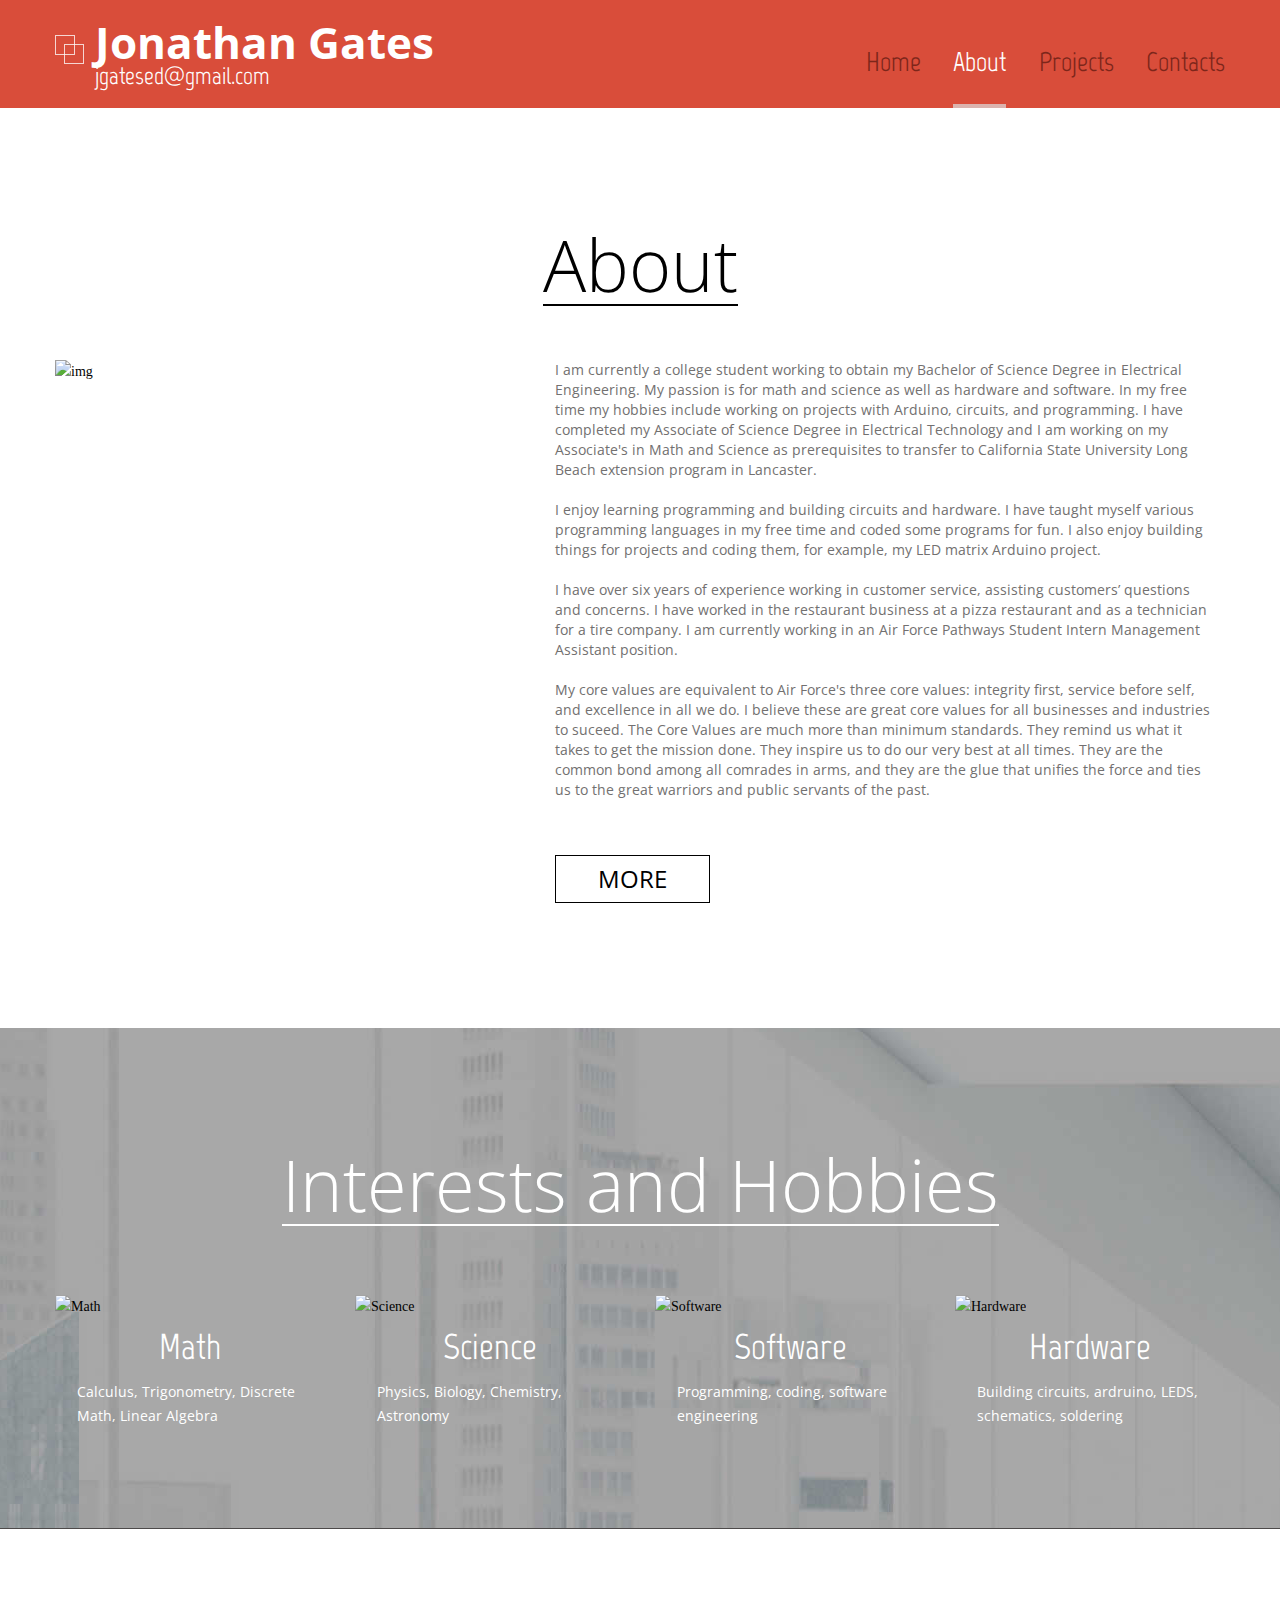
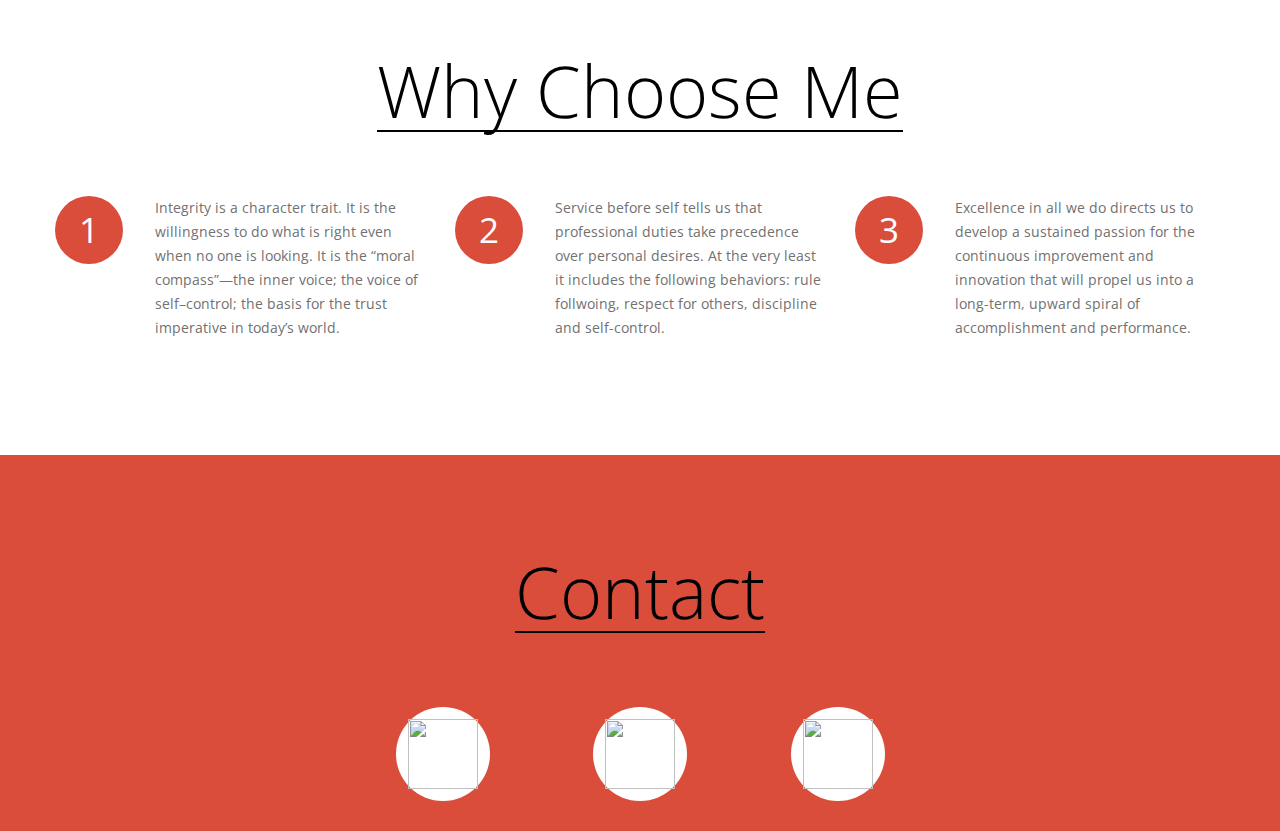
==== public/index-1.html @ 9b2fd26e "Edit Links" ====
<!DOCTYPE html>
<html lang="en">
	<head>
	<title>About</title>
	<meta charset="utf-8">
	<meta name = "format-detection" content = "telephone=no" />
	<link rel="icon" href="images/favicon.ico" type="image/x-icon">
	<link rel="stylesheet" href="css/grid.css">
	<link rel="stylesheet" href="css/style.css">

	<script src="js/jquery.js"></script>
	<script src="js/jquery-migrate-1.2.1.js"></script>
	<script src="js/jquery.stellar.js"></script>
	<script src="js/script.js"></script>
	<!--[if (gt IE 9)|!(IE)]><!-->
	<script src="js/wow.js"></script>
	<script>
		$(document).ready(function () {
			if ($('html').hasClass('desktop')) {
				new WOW().init();
			}
		});
	</script>

	<style>
		.imageIcon {
			position: relative;
			top: 12px;
			height: 70px;
			width: 70px;
		}
	</style>


	<!--<![endif]-->
	<!--[if lt IE 8]>
	<div style=' clear: both; text-align:center; position: relative;'>
	 <a href="http://windows.microsoft.com/en-US/internet-explorer/products/ie/home?ocid=ie6_countdown_bannercode">
		 <img src="images/ie8-panel/warning_bar_0000_us.jpg" border="0" height="42" width="820" alt="You are using an outdated browser. For a faster, safer browsing experience, upgrade for free today." />
	 </a>
	</div>
	<![endif]-->
	<!--[if lt IE 9]>
		<script src="js/html5shiv.js"></script>
		<link rel="stylesheet" type="text/css" media="screen" href="css/ie.css">
	<![endif]-->
	</head>
<body class="index-1">
<!--==============================header=================================-->
<header id="header">
	<div id="stuck_container">
		<div class="container">
			<div class="row">
				<div class="grid_12">
					<h1><a href="jgates.me">Jonathan Gates</a><span>jgatesed@gmail.com</span></h1>
					<nav>
						<ul class="sf-menu">

							<li><a href="jgates.me">Home</a>
								<ul>
									<li><a href="jgates.me/about">About</a></li>
									<li><a href="jgates.me/projects">Projects</a>
											<ul>
												<li><a href="jgates.me/projects">SNES Bluetooth Controller</a></li>
												<li><a href="jgates.me/projects">Ardruino LED Matrix Audio Spectrum Analyzer</a></li>
												<li><a href="jgates.me/projects">3 Watt Laser</a></li>
												<li><a href="jgates.me/projects">Built Website, Server, Domain</a></li>
												<li><a href="jgates.me/projects">C++ Program</a></li>
												<li><a href="jgates.me/projects">Arduino Project</a></li>
											</ul>
									</li>
									<!-- <li><a href="index-3.html">Services</a></li> -->
									<li><a href="jgates.me/contact">Contact</a></li>
								</ul>
							</li>

							<li class="current"><a href="jgates.me/about">About</a></li>

							<li><a href="jgates.me/projects">Projects</a>
								<ul>
									<li><a href="jgates.me/projects">SNES Bluetooth Controller</a></li>
									<li><a href="jgates.me/projects">Ardruino LED Matrix Audio Spectrum Analyzer</a></li>
									<li><a href="jgates.me/projects">3 Watt Laser</a></li>
									<li><a href="jgates.me/projects">Built Website, Server, Domain</a></li>
									<li><a href="jgates.me/projects">C++ Program</a></li>
									<li><a href="jgates.me/projects">Arduino Project</a></li>
								</ul>
							</li>

							<!-- <li><a href="index-3.html">Services</a></li> -->

							<li><a href="jgates.me/contact">Contacts</a></li>

						</ul>
					</nav>
				</div>
			</div>
		</div>
	</div>
</header>

<!--=======content================================-->

<section id="content">
	<div class="full-width-container block-1">
		<div class="container">
			<div class="row">
				<div class="grid_12">
					<header>
						<h2><span>About</span></h2>
					</header>
				</div>
				<div class="grid_4">
					<div class="img_container"><img src="https://media.licdn.com/mpr/mpr/p/3/005/08c/1cc/0f286f6.jpg" alt="img"></div>
				</div>
				<div class="grid_7 preffix_1">
					<p>I am currently a college student working to obtain my Bachelor of Science Degree in Electrical Engineering. My passion is for math and science as well as hardware and software. In my free time my hobbies include working on projects with Arduino, circuits, and programming. I have completed my Associate of Science Degree in Electrical Technology and I am working on my Associate's in Math and Science as prerequisites to transfer to California State University Long Beach extension program in Lancaster.
					</br></br>
					I enjoy learning programming and building circuits and hardware. I have taught myself various programming languages in my free time and coded some programs for fun. I also enjoy building things for projects and coding them, for example, my LED matrix Arduino project.
					</br></br>
					I have over six years of experience working in customer service, assisting customers’ questions and concerns. I have worked in the restaurant business at a pizza restaurant and as a technician for a tire company. I am currently working in an Air Force Pathways Student Intern Management Assistant position.
					</br></br>
					My core values are equivalent to Air Force's three core values: integrity first, service before self, and excellence in all we do. I believe these are great core values for all businesses and industries to suceed. The Core Values are much more than minimum standards. They remind us what it takes to get the mission done. They inspire us to do our very best at all times. They are the common bond among all comrades in arms, and they are the glue that unifies the force and ties us to the great warriors and public servants of the past.
					</p>
					<a href="jgates.me/projects" class="btn">More</a>
				</div>
			</div>
		</div>
	</div>
	<div class="full-width-container block-2 parallax-block" data-stellar-background-ratio="0.5">
		<div class="container">
			<div class="row">
				<div class="grid_12">
					<header>
						<h2><span>Interests and Hobbies</span></h2>
					</header>
				</div>

				<div class="grid_3">
					<article>
						<div class="img_container"><img src="https://encrypted-tbn1.gstatic.com/images?q=tbn:ANd9GcRGD6PljZv_es7kw5ol5vF3rCpBZctg5aGYUJTtlQoxwd5oAWgqjA" alt="Math"></div>
						<h4>Math</h4>
						<p>Calculus, Trigonometry, Discrete Math, Linear Algebra</p>
					</article>
				</div>

				<div class="grid_3">
					<article>
						<div class="img_container"><img src="https://encrypted-tbn3.gstatic.com/images?q=tbn:ANd9GcSPpHrGq_IhwvBoD0IRjdBQSI3xEO4Vcnty-311tK92mJIV-mmafQ" alt="Science"></div>
						<h4>Science</h4>
						<p>Physics, Biology, Chemistry, Astronomy</p>
					</article>
				</div>

				<div class="grid_3">
					<article>
						<div class="img_container"><img src="https://i.ytimg.com/vi/xABtVjTyN5Q/maxresdefault.jpg" alt="Software"></div>
						<h4>Software</h4>
						<p>Programming, coding, software engineering</p>
					</article>
				</div>

				<div class="grid_3">
					<article>
						<div class="img_container"><img src="https://www.cs.washington.edu/public_files/hwswinterface.png" alt="Hardware"></div>
						<h4>Hardware</h4>
						<p>Building circuits, ardruino, LEDS, schematics, soldering</p>
					</article>
				</div>

			</div>
		</div>
	</div>
	<div class="full-width-container block-3">
		<div class="container">
			<div class="row">
				<div class="grid_12">
					<header>
						<h2><span>Why Choose Me</span></h2>
					</header>
				</div>
				<div class="grid_4">
					<div class="grid_1 alpha"><span class="element bd-ra">1</span></div>
					<div class="grid_3">
						<p>Integrity is a character trait. It is the willingness to do what is right even when no one is looking. It is the “moral compass”—the inner voice; the voice of self–control; the basis for the trust imperative in today’s world.</p>
					</div>
				</div>
				<div class="grid_4">
					<div class="grid_1 alpha"><span class="element bd-ra">2</span></div>
					<div class="grid_3">
						<p>Service before self tells us that professional duties take precedence over personal desires. At the very least it includes the following behaviors: rule follwoing, respect for others, discipline and self-control.</p>
					</div>
				</div>
				<div class="grid_4">
					<div class="grid_1 alpha"><span class="element bd-ra">3</span></div>
					<div class="grid_3">
						<p>Excellence in all we do directs us to develop a sustained passion for the continuous improvement and innovation that will propel us into a long-term, upward spiral of accomplishment and performance.</p>
					</div>
				</div>
			</div>
		</div>
	</div>
</section>

<!--=======footer=================================-->
<footer id="footer">
	<div class="container">
		<div class="row">
			<div class="grid_12 copyright">
				<h2><span>Contact</span></h2>
				<a href="jgates.me/contact" class="btn bd-ra"><img class="imageIcon" src="http://icons.iconarchive.com/icons/uiconstock/socialmedia/256/Email-icon.png" /img></a>
				<a href="jgates.me/contact" class="btn bd-ra"><img class="imageIcon" src="https://cdn0.iconfinder.com/data/icons/thin-hardware/57/thin-312_iphone_smart_phone_mobile-512.png" /img></a>
				<a href="jgates.me/contact" class="btn bd-ra"><img class="imageIcon" src="http://forums.crackberry.com/attachments/blackberry-z10-f254/143558d1364150890t-icon-105__300x400_location-icon.png" /img></a>
			</div>
		</div>
	</div>
</footer>
<script>
	$(document).ready(function() {
			if ($('html').hasClass('desktop')) {
				$.stellar({
					horizontalScrolling: false,
					verticalOffset: 20,
					resposive: true,
					hideDistantElements: true,
				});
			}
		});
</script>
</body>
</html>
---- public/css/grid.css ----
/* http://meyerweb.com/eric/tools/css/reset/
   v2.0 | 20110126
   License: none (public domain)
*/
html,
body,
div,
span,
applet,
object,
iframe,
h1,
h2,
h3,
h4,
h5,
h6,
p,
blockquote,
pre,
a,
abbr,
acronym,
address,
big,
cite,
code,
del,
dfn,
em,
img,
ins,
kbd,
q,
s,
samp,
small,
strike,
strong,
sub,
sup,
tt,
var,
b,
u,
i,
center,
dl,
dt,
dd,
ol,
ul,
li,
fieldset,
form,
label,
legend,
table,
caption,
tbody,
tfoot,
thead,
tr,
th,
td,
article,
aside,
canvas,
details,
embed,
figure,
figcaption,
footer,
header,
hgroup,
menu,
nav,
output,
ruby,
section,
summary,
time,
mark,
audio,
video {
  margin: 0;
  padding: 0;
  border: 0;
  font-size: 100%;
  font: inherit;
  vertical-align: top;
}
/* HTML5 display-role reset for older browsers */
article,
aside,
details,
figcaption,
figure,
footer,
header,
hgroup,
menu,
nav,
section {
  display: block;
}
body {
  line-height: 1;
}
ol,
ul {
  list-style: none;
}
blockquote,
q {
  quotes: none;
}
blockquote:before,
blockquote:after,
q:before,
q:after {
  content: '';
  content: none;
}
table {
  border-collapse: collapse;
  border-spacing: 0;
}
.clearfix {
  *zoom: 1;
}
.clearfix:before,
.clearfix:after {
  display: table;
  content: "";
  line-height: 0;
}
.clearfix:after {
  clear: both;
}
.container .alpha {
  margin-left: 0px;
}
.container .omega {
  margin-right: 0px;
}
.row {
  margin-left: -30px;
  *zoom: 1;
}
.row:before,
.row:after {
  display: table;
  content: "";
  line-height: 0;
}
.row:after {
  clear: both;
}
[class*="grid_"] {
  float: left;
  min-height: 1px;
  margin-left: 30px;
}
.container {
  width: 1170px;
}
.grid_13 {
  width: 560px;
  height: 450px;
}
.grid_12 {
  width: 1170px;
}
.grid_11 {
  width: 1070px;
}
.grid_10 {
  width: 970px;
}
.grid_9 {
  width: 870px;
}
.grid_8 {
  width: 770px;
}
.grid_7 {
  width: 670px;
}
.grid_6 {
  width: 570px;
}
.grid_5 {
  width: 470px;
}
.grid_4 {
  width: 370px;
}
.grid_3 {
  width: 270px;
}
.grid_2 {
  width: 170px;
}
.grid_1 {
  width: 70px;
}
.preffix_12 {
  margin-left: 1230px;
}
.preffix_11 {
  margin-left: 1130px;
}
.preffix_10 {
  margin-left: 1030px;
}
.preffix_9 {
  margin-left: 930px;
}
.preffix_8 {
  margin-left: 830px;
}
.preffix_7 {
  margin-left: 730px;
}
.preffix_6 {
  margin-left: 630px;
}
.preffix_5 {
  margin-left: 530px;
}
.preffix_4 {
  margin-left: 430px;
}
.preffix_3 {
  margin-left: 330px;
}
.preffix_2 {
  margin-left: 230px;
}
.preffix_1 {
  margin-left: 130px;
}
.container {
  margin-right: auto;
  margin-left: auto;
  *zoom: 1;
  -webkit-box-sizing: border-box;
  -moz-box-sizing: border-box;
  box-sizing: border-box;
}
.container:before,
.container:after {
  display: table;
  content: "";
  line-height: 0;
}
.container:after {
  clear: both;
}
@media (min-width: 980px) and (max-width: 1199px) {
  .row {
    margin-left: -20px;
    *zoom: 1;
  }
  .row:before,
  .row:after {
    display: table;
    content: "";
    line-height: 0;
  }
  .row:after {
    clear: both;
  }
  [class*="grid_"] {
    float: left;
    min-height: 1px;
    margin-left: 20px;
  }
  .container {
    width: 940px;
  }
  .grid_12 {
    width: 940px;
  }
  .grid_11 {
    width: 860px;
  }
  .grid_10 {
    width: 780px;
  }
  .grid_9 {
    width: 700px;
  }
  .grid_8 {
    width: 620px;
  }
  .grid_7 {
    width: 540px;
  }
  .grid_6 {
    width: 460px;
  }
  .grid_5 {
    width: 380px;
  }
  .grid_4 {
    width: 300px;
  }
  .grid_3 {
    width: 220px;
  }
  .grid_2 {
    width: 140px;
  }
  .grid_1 {
    width: 60px;
  }
  .preffix_12 {
    margin-left: 980px;
  }
  .preffix_11 {
    margin-left: 900px;
  }
  .preffix_10 {
    margin-left: 820px;
  }
  .preffix_9 {
    margin-left: 740px;
  }
  .preffix_8 {
    margin-left: 660px;
  }
  .preffix_7 {
    margin-left: 580px;
  }
  .preffix_6 {
    margin-left: 500px;
  }
  .preffix_5 {
    margin-left: 420px;
  }
  .preffix_4 {
    margin-left: 340px;
  }
  .preffix_3 {
    margin-left: 260px;
  }
  .preffix_2 {
    margin-left: 180px;
  }
  .preffix_1 {
    margin-left: 100px;
  }
}
@media (min-width: 768px) and (max-width: 979px) {
  .row {
    margin-left: -20px;
    *zoom: 1;
  }
  .row:before,
  .row:after {
    display: table;
    content: "";
    line-height: 0;
  }
  .row:after {
    clear: both;
  }
  [class*="grid_"] {
    float: left;
    min-height: 1px;
    margin-left: 20px;
  }
  .container {
    width: 748px;
  }
  .grid_12 {
    width: 748px;
  }
  .grid_11 {
    width: 684px;
  }
  .grid_10 {
    width: 620px;
  }
  .grid_9 {
    width: 556px;
  }
  .grid_8 {
    width: 492px;
  }
  .grid_7 {
    width: 428px;
  }
  .grid_6 {
    width: 364px;
  }
  .grid_5 {
    width: 300px;
  }
  .grid_4 {
    width: 236px;
  }
  .grid_3 {
    width: 172px;
  }
  .grid_2 {
    width: 108px;
  }
  .grid_1 {
    width: 44px;
  }
  .preffix_12 {
    margin-left: 788px;
  }
  .preffix_11 {
    margin-left: 724px;
  }
  .preffix_10 {
    margin-left: 660px;
  }
  .preffix_9 {
    margin-left: 596px;
  }
  .preffix_8 {
    margin-left: 532px;
  }
  .preffix_7 {
    margin-left: 468px;
  }
  .preffix_6 {
    margin-left: 404px;
  }
  .preffix_5 {
    margin-left: 340px;
  }
  .preffix_4 {
    margin-left: 276px;
  }
  .preffix_3 {
    margin-left: 212px;
  }
  .preffix_2 {
    margin-left: 148px;
  }
  .preffix_1 {
    margin-left: 84px;
  }
}
.select-menu {
  display: none !important;
}
@media (max-width: 767px) {
  .container {
    width: 420px;
    padding: 0 0px;
  }
  .row {
    margin-left: 0;
  }
  [class*="grid_"] {
    float: none;
    display: block;
    width: 100%;
    margin-left: 0;
    -webkit-box-sizing: border-box;
    -moz-box-sizing: border-box;
    box-sizing: border-box;
  }
  .select-menu {
    display: block !important;
  }
}
@media (max-width: 479px) {
  body {
    padding: 0;
  }
  .container {
    width: 300px;
    padding: 0 15px;
  }
  .row {
    margin-left: 0;
  }
}
---- public/css/style.css ----
@import url(//maxcdn.bootstrapcdn.com/font-awesome/4.2.0/css/font-awesome.min.css);
@import url(//fonts.googleapis.com/css?family=Open+Sans:700,400,300);
@import url(//fonts.googleapis.com/css?family=Marvel:400,700);
/* =======================================================
					variables
======================================================== */
/*========================================================
										Main layout styles
=========================================================*/
body {
  background: #fff;
  font: 14px/24px Georgia, 'Times New Roman', Times, serif;
}
a {
  text-decoration: none;
  cursor: pointer;
  -webkit-transition: 0.3s all ease;
  transition: 0.3s all ease;
}
a:hover {
  -webkit-transition: 0.3s all ease;
  transition: 0.3s all ease;
}
a[href^="tel:"] {
  color: inherit;
  text-decoration: none;
}
h2 a,
h3 a,
h4 a,
h5 a {
  color: inherit;
  font: inherit;
}
h2 a:hover,
h3 a:hover,
h4 a:hover,
h5 a:hover {
  color: #d94d3a;
}
* {
  -webkit-text-size-adjust: none;
}
::-moz-selection {
  /* Code for Firefox */
  color: #ffffff;
  background: #666666;
}
::selection {
  color: #ffffff;
  background: #666666;
}
/*========================================================
										HEADER styles
=========================================================*/
#header {
  padding: 20px 0;
  background: #d94d3a;
}
#header h1 {
  float: left;
  padding-left: 40px;
  background: url(../images/logo.png) 0 15px no-repeat;
  color: #ffffff;
}
#header h1 a {
  font: 700 44px/44px 'Open Sans', sans-serif;
  color: #ffffff;
}
#header h1 span {
  display: block;
  font: 24px/24px 'Marvel', sans-serif;
}
#header nav {
  float: right;
}
@media only screen and (max-width: 767px) {
  #header {
    text-align: center;
  }
  #header h1,
  #header nav {
    float: none;
    display: inline-block;
  }
  #header nav {
    display: block;
  }
}
/* Main menu styles
========================================================*/
.sf-menu {
  width: 100%;
  text-align: center;
  line-height: 20px;
  margin-top: auto;
  margin-top: 32px;
}
.sf-menu > li {
  display: inline-block;
  position: relative;
  padding: 0;
  margin: 0;
}
.sf-menu > li > a {
  color: #7d261a;
  font-size: 27px;
  margin-left: 29px;
  font-family: 'Marvel', sans-serif;
  margin-bottom: 30px;
  position: relative;
}
.sf-menu > li > a:hover {
  color: #ffffff;
}
.sf-menu > li > a:hover:after {
  content: "";
  height: 4px;
  width: 100%;
  background: #dbb3ae;
  position: absolute;
  bottom: -30px;
  left: 0;
}
.sf-menu > li:first-child {
  padding-right: 0;
}
.sf-menu > li.current > a {
  color: #ffffff;
}
.sf-menu > li.current > a:after {
  content: "";
  height: 4px;
  width: 100%;
  background: #dbb3ae;
  position: absolute;
  bottom: -30px;
  left: 0;
}
@media only screen and (max-width: 979px) {
  .sf-menu li {
    padding-right: 0;
  }
}
/* First level sub-menu styles
========================================================*/
.sf-menu ul {
  position: absolute;
  top: 66px;
  left: -30px;
  background: #d94d3a;
  color: #ffffff;
  min-width: 157px;
  z-index: 999;
  display: none;
  text-align: left;
  padding-left: 33px;
  padding-top: 10px;
  -webkit-box-sizing: border-box;
  -moz-box-sizing: border-box;
  box-sizing: border-box;
}
.sf-menu ul:before {
  content: "";
  position: absolute;
  top: -10px;
  left: calc(50% - 3px);
  width: 0;
  height: 0;
  border-left: 7px solid transparent;
  border-right: 7px solid transparent;
  border-bottom: 10px solid #d94d3a;
}
.sf-menu ul li {
  position: relative;
  height: 48px;
  line-height: 48px;
  -webkit-transition: 0.3s;
  transition: 0.3s;
}
.sf-menu ul li a {
  line-height: 12px;
  padding: 10px 0;
  color: #ffffff;
  font-family: 'Open Sans', sans-serif;
  font-size: 14px;
  display: block;
}
.sf-menu ul li:hover > a {
  color: #7d261a;
}
/* Second level sub-menu styles
========================================================*/
.sf-menu ul ul {
  position: absolute;
  top: 0;
  left: 126px;
  z-index: 4;
  min-width: 157px;
  border: none;
  background: #dbb3ae;
}
.sf-menu ul ul:before {
  display: none;
}
.sf-menu ul ul a:hover {
  color: #d94d3a;
}
@media only screen and (max-width: 767px) {
  .sf-menu {
    display: none;
  }
  .select-menu {
    display: block;
    width: 100%;
    border-color: #d94d3a;
    color: #666;
    font-size: 16px;
    padding: 5px;
  }
}
/* Stuck menu styles
========================================================*/
.isStuck {
  background: #d94d3a;
  z-index: 9;
  padding: 0;
  border-bottom: 1px solid #d94d3a;
}
.isStuck nav {
  margin-top: 17px !important;
}
.isStuck .sf-menu {
  margin-top: 3px;
}
.isStuck .sf-menu > li > a:hover:after {
  bottom: -23px;
}
.isStuck .sf-menu > li.current > a:after {
  bottom: -23px;
}
@media only screen and (max-width: 979px) {
  .isStuck {
    display: none !important;
  }
}
/*========================================================
										CONTENT styles
=========================================================*/
h2,
h3,
h4 {
  font-family: 'Marvel', sans-serif;
  color: #000000;
}
h2 {
  font: 300 72px/72px 'Open Sans', sans-serif;
  text-align: center;
  margin-bottom: 50px;
}
h2 span {
  position: relative;
}
h2 span:before {
  height: 2px;
  position: absolute;
  bottom: 7px;
  background: #000;
  width: 100%;
  content: "";
  display: block;
  left: 0;
}
h3 {
  font-size: 50px;
  font-family: 'Marvel', sans-serif;
  text-align: center;
  line-height: 50px;
}
h4 {
  font-size: 36px;
  line-height: 36px;
  font-family: 'Marvel', sans-serif;
  text-align: center;
  margin-top: 30px;
  margin-bottom: 30px;
}
h5 {
  font-size: 27px;
  line-height: 27px;
  font-family: 'Marvel', sans-serif;
  text-align: center;
  margin-bottom: 20px;
  color: #000000;
}
.h5__mod {
  color: #d94d3a;
}
p {
  font: 14px/24px 'Open Sans', sans-serif;
  color: #727070;
}
.full-width-container {
  width: 100%;
}
.img_container {
  overflow: hidden;
}
.img_container img {
  width: 100%;
}
.btn {
  width: 153px;
  border: 1px solid #000000;
  background: #ffffff;
  display: inline-block;
  font: 24px/46px 'Open Sans', sans-serif;
  text-align: center;
  text-transform: uppercase;
  color: #000000;
  margin-top: 20px;
}
.btn:hover {
  background: #000000;
  color: #ffffff;
}
.bd-ra {
  border-radius: 50%;
}
.sub_head {
  font-size: 24px;
  font-style: italic;
  line-height: 36px;
  text-align: center;
  margin: 0 auto;
}
@media only screen and (max-width: 979px) {
  h2 {
    font: 300 62px/62px 'Open Sans', sans-serif;
    text-align: center;
    margin-bottom: 40px;
  }
  h2 span:before {
    display: none;
  }
  h3 {
    font: 45px/45px 'Marvel', sans-serif;
    text-align: center;
  }
  h4 {
    font: 30px/30px 'Marvel', sans-serif;
    text-align: center;
    margin-top: 20px;
    margin-bottom: 20px;
  }
  h5 {
    font: 20px/20px 'Marvel', sans-serif;
    text-align: center;
    margin-bottom: 20px;
    color: #000000;
  }
}
@media only screen and (max-width: 767px) {
  h2 {
    font: 300 52px/52px 'Open Sans', sans-serif;
    text-align: center;
    margin-bottom: 40px;
  }
  h2 span:before {
    display: none;
  }
  h3 {
    font: 45px/45px 'Marvel', sans-serif;
    text-align: center;
  }
  h4 {
    font: 25px/25px 'Marvel', sans-serif;
    text-align: center;
    margin-top: 20px;
    margin-bottom: 20px;
  }
  h5 {
    font: 20px/20px 'Marvel', sans-serif;
    text-align: center;
    margin-bottom: 20px;
    color: #000000;
  }
  .img_container {
    margin-bottom: 20px;
  }
}
@media only screen and (max-width: 479px) {
  h2 {
    font: 300 42px/42px 'Open Sans', sans-serif;
    text-align: center;
    margin-bottom: 40px;
  }
  h2 span:before {
    display: none;
  }
  h3 {
    font: 35px/35px 'Marvel', sans-serif;
    text-align: center;
  }
  h4 {
    font: 20px/20px 'Marvel', sans-serif;
    text-align: center;
    margin-top: 20px;
    margin-bottom: 20px;
  }
  h5 {
    font: 16px/16px 'Marvel', sans-serif;
    text-align: center;
    margin-bottom: 20px;
    color: #000000;
  }
  .img_container {
    margin-bottom: 20px;
  }
}
.index .block-2 {
  padding: 105px 0 130px;
  text-align: center;
}
.index .block-2 h2 {
  margin-bottom: 60px;
}
.index .block-2 h4 {
  margin-bottom: 25px;
}
.index .block-2 p {
  width: 66%;
  margin: 0 auto;
}
.index .block-2 .btn {
  margin-top: 33px;
  width: 278px;
}
.index .block-3 {
  padding: 123px 0 50px;
  background: url(../images/index_img_par.jpg);
  background-attachment: fixed;
  background-position: center 0%;
  position: relative;
  background-repeat: no-repeat;
  padding-bottom: 100px;
  z-index: 8;
  text-align: center;
}
.index .block-3 h2 {
  color: #ffffff;
  margin-bottom: 70px;
}
.index .block-3 h2 span:before {
  background: #ffffff;
}
.index .block-3 h3 {
  color: #ffffff;
}
.index .block-3 .element {
  padding: 50px 0;
}
.index .block-4 {
  padding: 120px 0 130px;
  border-bottom: 1px solid #000;
}
.index .block-4 h2 {
  margin-bottom: 65px;
}
.index .block-4 .owl-text {
  font-size: 36px;
  font-family: 'Marvel', sans-serif;
  color: #312f2f;
  text-align: center;
  margin-top: 40px;
}
.index .block-5 {
  padding: 120px 0 70px;
  text-align: center;
}
.index .block-5 h2 {
  margin-bottom: 60px;
}
.index .block-5 h3 {
  margin-bottom: 22px;
}
.index .block-5 .btn {
  margin-top: 30px;
}
.index .block-5 p {
  text-align: left;
}
@media only screen and (max-width: 979px) {
  .index .block-3 h3 {
    height: 100px;
  }
}
@media only screen and (max-width: 767px) {
  .index .block-3 .element {
    padding: 0;
  }
  .index .block-5 article {
    margin-bottom: 60px;
  }
}
.index-1 .block-1 {
  padding: 120px 0 125px;
}
.index-1 .block-1 h2 {
  margin-bottom: 60px;
}
.index-1 .block-1 p {
  padding-right: 10px;
  line-height: 20px;
}
.index-1 .block-1 .btn {
  margin-top: 55px;
}
.index-1 .block-2 {
  padding: 120px 0 90px;
  background: url(../images/index_img_par.jpg);
  background-attachment: fixed;
  background-position: center 0%;
  position: relative;
  background-repeat: no-repeat;
  padding-bottom: 100px;
  z-index: 8;
}
.index-1 .block-2 h2 {
  color: #ffffff;
  margin-bottom: 75px;
}
.index-1 .block-2 h2 span:before {
  background: #ffffff;
}
.index-1 .block-2 h4 {
  color: #ffffff;
  margin-top: 10px;
  margin-bottom: 15px;
}
.index-1 .block-2 p {
  color: #ffffff;
  padding: 0 22px;
}
.index-1 .block-3 {
  padding: 125px 0 115px;
  border-top: 1px solid #4d4a4a;
}
.index-1 .block-3 h2 {
  margin-bottom: 70px;
}
.index-1 .block-3 .bd-ra {
  width: 68px;
  height: 68px;
  line-height: 68px;
  font-size: 35px;
  text-align: center;
  color: #ffffff;
  background: #d94d3a;
  display: block;
  font-family: 'Open Sans', sans-serif;
}
@media only screen and (max-width: 979px) and (min-width: 768px) {
  .index-1 .block-3 .bd-ra {
    width: 50px;
    height: 50px;
    line-height: 50px;
  }
}
@media only screen and (max-width: 767px) {
  .index-1 .block-3 .bd-ra {
    margin: 10px auto;
  }
  .index-1 .block-3 p {
    margin-bottom: 50px;
  }
}
.index-2 .block-1 {
  padding: 120px 0 70px;
}
.index-2 .block-1 h2 {
  margin-bottom: 64px;
}
.index-2 .block-1 article {
  border: 1px solid #000;
  border-top: none;
  padding-top: 5px;
  margin-bottom: 95px;
}
.index-2 .block-1 h4 {
  background: #474747;
  color: #ffffff;
  line-height: 52px;
  margin-top: 0;
  margin-bottom: 20px;
}
.index-2 .block-1 p {
  padding: 0 32px 25px;
}
.index-2 .block-1 .img_container {
  margin-bottom: 0 !important;
}
.index-3 .block-1 {
  padding: 120px 0 75px;
}
.index-3 .block-1 h2 {
  text-align: left;
  margin-bottom: 63px;
}
.index-3 .block-1 h5 {
  text-align: left;
  margin-bottom: 25px;
}
.index-3 .block-1 .h5__mod {
  margin-bottom: 10px;
}
.index-3 .block-1 li {
  padding: 11px 0;
}
.index-3 .block-1 li a {
  color: #727070;
  font: 14px/14px 'Open Sans', sans-serif;
  text-decoration: underline;
}
.index-3 .block-1 li a:hover {
  text-decoration: none;
  color: #d94d3a;
}
.index-3 .block-1 article {
  margin-bottom: 45px;
}
.index-3 .block-1 p {
  line-height: 20px;
}
.index-3 .block-2 {
  padding: 110px 0 70px;
  border-top: 1px solid #4d4a4a;
}
.index-3 .block-2 h2 {
  margin-bottom: 74px;
}
.index-3 .block-2 h5 {
  text-align: right;
}
.index-3 .block-2 .text_content {
  border: 1px solid #8c8c8c;
  position: relative;
  background: #fff;
  margin-bottom: 75px;
}
.index-3 .block-2 .text_content p {
  padding: 20px 20px 15px;
}
.index-3 .block-2 .text_content:before {
  content: "";
  display: block;
  width: 33px;
  height: 28px;
  background: url(../images/quotes.png) no-repeat;
  position: absolute;
  bottom: -28px;
  right: 30px;
}
.index-4 p a {
  color: #d94d3a;
}
.index-4 p a:hover {
  color: #7d261a;
}
.index-4 .block-1 {
  padding: 120px 0 15px;
}
.index-4 .block-1 h2 {
  margin-bottom: 65px;
}
.index-4 .block-1 #map-canvas {
  height: 430px;
}
.index-4 .block-2 {
  padding: 70px 0;
}
.index-4 .block-2 h2 {
  font-size: 60px;
  text-align: left;
}
.index-4 .block-2 .address {
  margin-top: 40px;
}
.index-4 .block-2 .mail {
  color: #727070;
}
.index-4 .block-2 .mail:hover {
  color: #d94d3a;
}
@media only screen and (max-width: 767px) {
  .index-4 h2 {
    margin-top: 30px;
  }
}
/*========================================================
										FOOTER styles
=========================================================*/
#footer {
  background: #d94d3a;
  padding: 100px 0 0;
  color: #000000;
}
#footer a {
  color: inherit;
}
#footer a:hover {
  text-decoration: underline;
}
#footer .copyright {
  text-align: center;
}
#footer .copyright .btn {
  width: 94px;
  height: 94px;
  line-height: 94px;
  font-size: 60px;
  color: #423e3e;
  background: #fff;
  border: none;
  margin: 30px 50px;
}
#footer .copyright .btn span {
  line-height: 94px;
}
#footer .copyright .btn:hover {
  background: #423e3e;
  color: #fff;
}
#footer .copyright pre {
  color: #ffffff;
  font-family: 'Open Sans', sans-serif;
  font-size: 14px;
  margin-bottom: 10px;
}
#footer .footer_bottom {
  height: 35px;
  text-align: center;
  background: #423e3e;
}
@media only screen and (max-width: 767px) {
  #footer .copyright .btn {
    width: 80px;
    height: 80px;
    line-height: 80px;
    margin: 30px 25px;
  }
}
@media only screen and (max-width: 479px) {
  #footer .copyright .btn {
    display: block;
    margin: 20px auto;
  }
}
/*========================================================
										Widget styles
=========================================================*/
/* UItoTop styles
========================================================*/
#toTop {
  display: none;
  background: #d94d3a;
  text-decoration: none;
  position: fixed;
  bottom: 80px;
  right: 30px;
  overflow: hidden;
  border: none;
  color: #fff;
  width: 73px;
  height: 73px;
  font-size: 72px;
  line-height: 73px;
  z-index: 20;
  text-align: center;
  -webkit-transition: color 0.5s ease;
  transition: color 0.5s ease;
}
#toTop:hover {
  outline: none;
  color: #7d261a;
  -webkit-transition: color 0.5s ease;
  transition: color 0.5s ease;
}
@media only screen and (max-width: 1199px) {
  #toTop {
    display: none !important;
  }
}
/*========================================================
								RESPONSIVE LAYOUTS STYLES 
=========================================================*/
@media only screen and (max-width: 1199px) {
  .sample {
    height: auto;
    /*delete this class*/
  }
}
@media only screen and (max-width: 979px) {
  .sample {
    height: auto;
    /*delete this class*/
  }
}
@media only screen and (max-width: 767px) {
  .sample {
    height: auto;
    /*delete this class*/
  }
}
@media only screen and (max-width: 480px) {
  .sample {
    height: auto;
    /*delete this class*/
  }
}
@media only screen and (max-width: 320px) {
  .sample {
    height: auto;
    /*delete this class*/
  }
}
/*Core variables and mixins*/
---- public/css/ie.css ----
.bd-ra { behavior:url(js/PIE.htc); position:relative;}
.owl-carousel .owl-next,
.owl-carousel .owl-prev {
	width: 24px;
	height: 41px;
	background-image: url(../images/arrows_for_ie.png);
}
.owl-carousel .owl-next {background-position: -24px -40px }
.owl-carousel .owl-prev {background-position: 0 0px}
.owl-carousel .owl-next:hover {background-position: 0 -40px}
.owl-carousel .owl-prev:hover {background-position: -24px 0}
.owl-carousel .owl-next:before { display: none; }
.owl-carousel .owl-prev:before { display: none; }
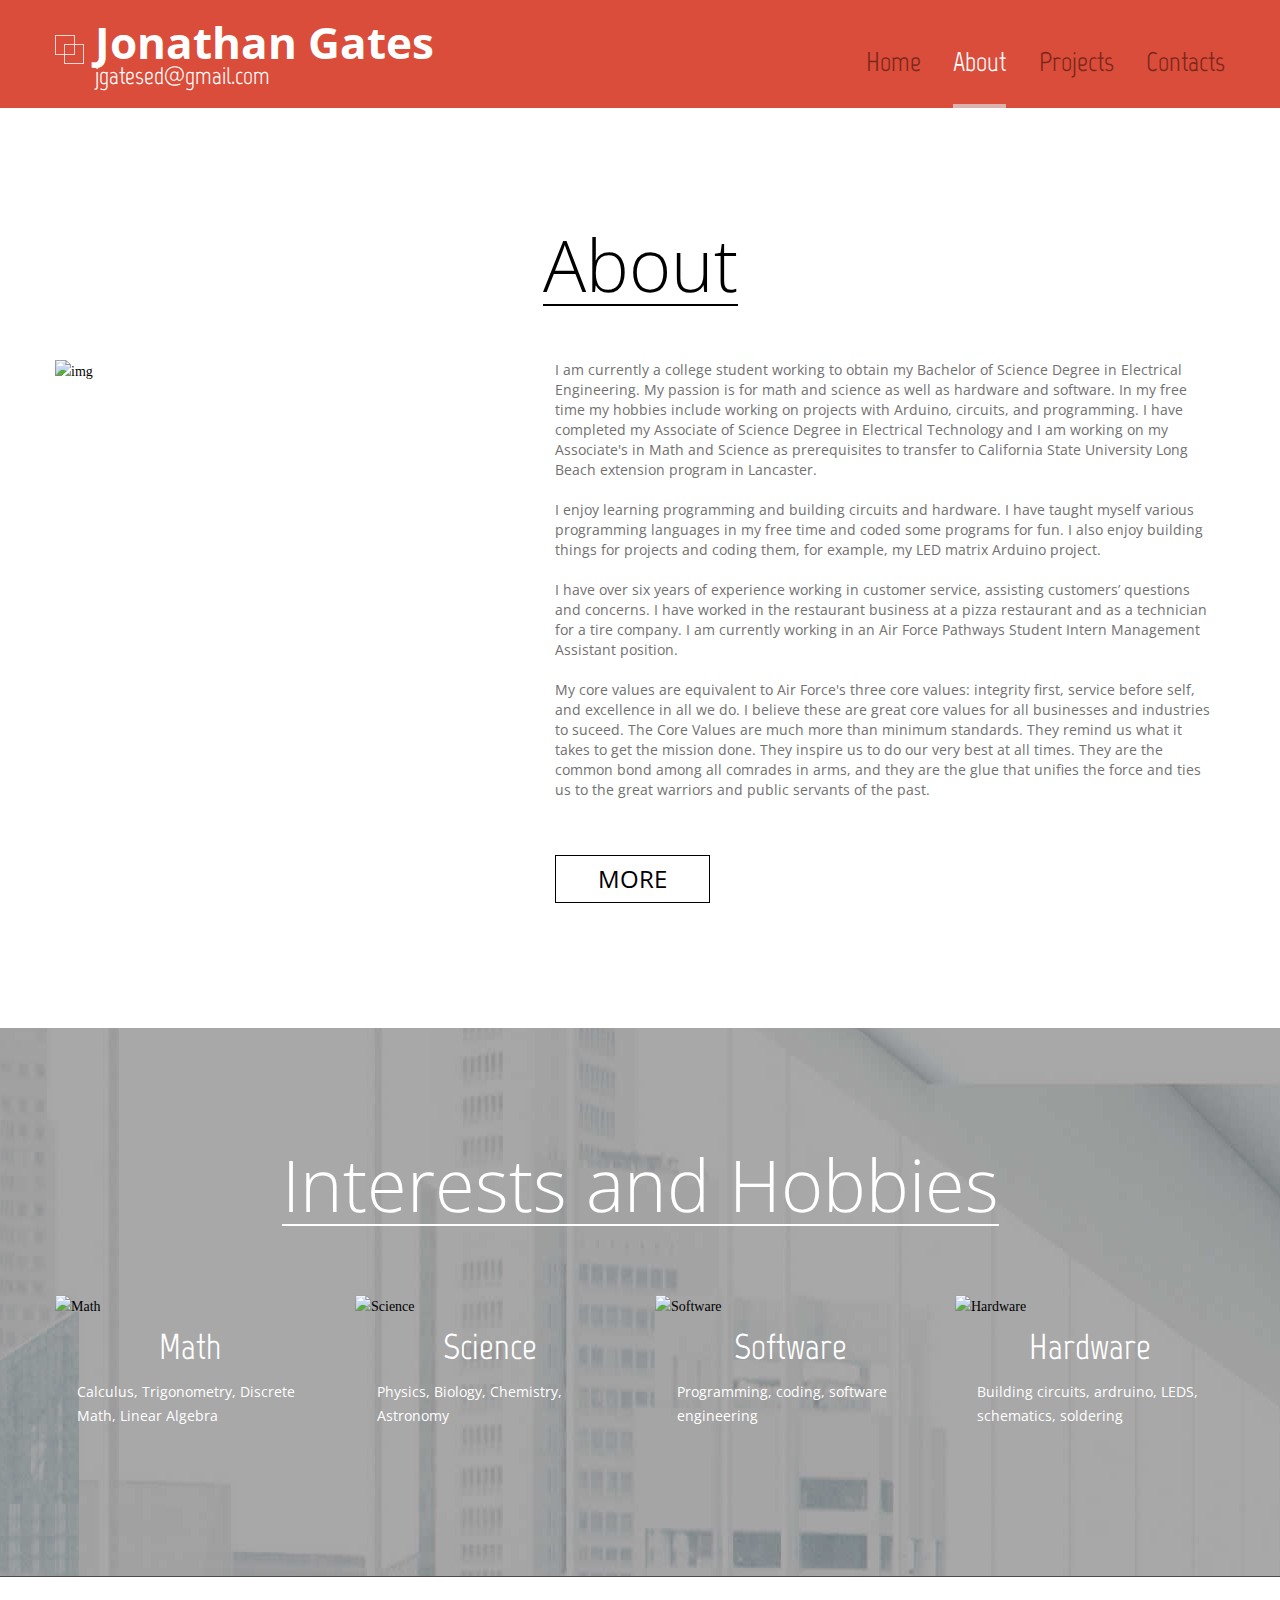
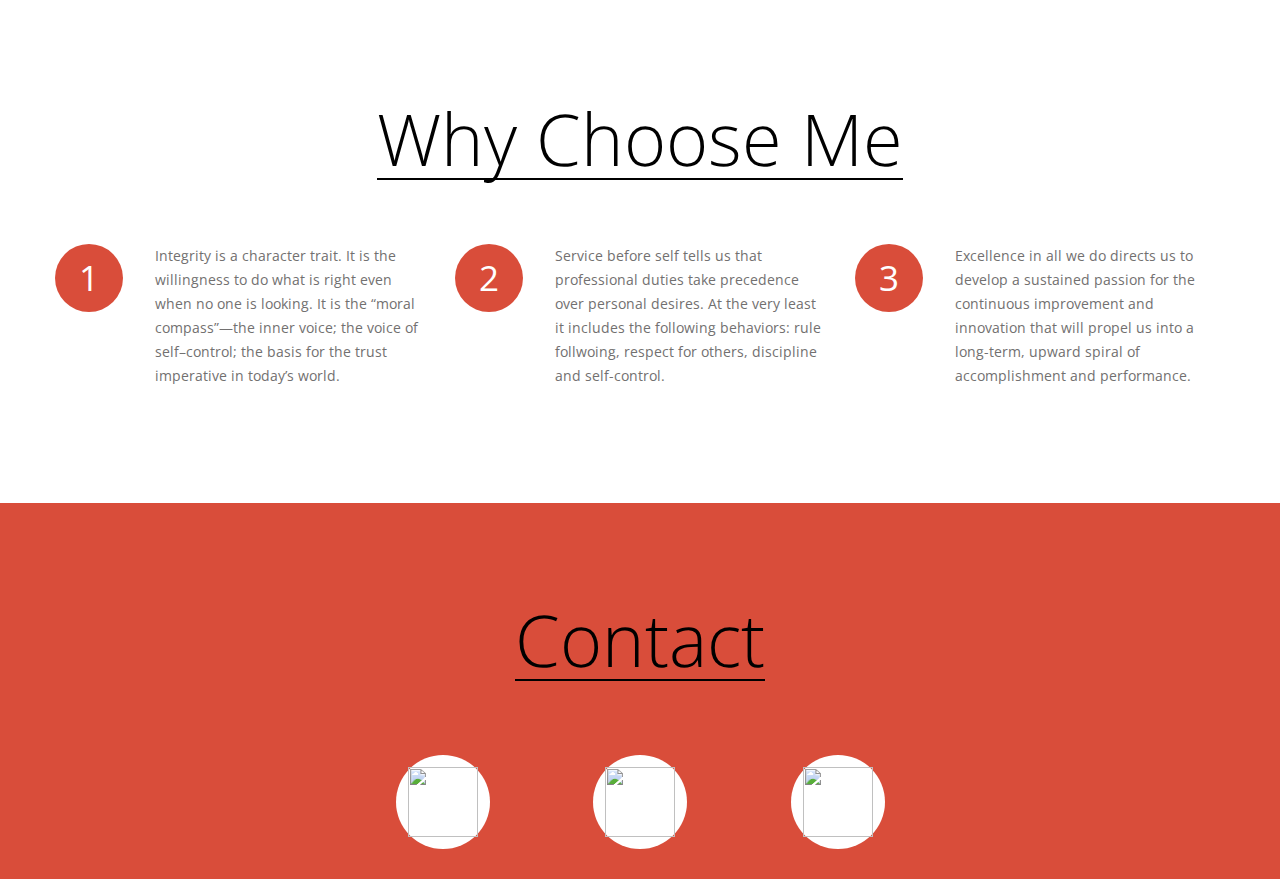
==== commit 36573484: "Test Fix Spacing Mobile" ====
--- a/public/index-1.html
+++ b/public/index-1.html
@@ -52,44 +52,44 @@
 		<div class="container">
 			<div class="row">
 				<div class="grid_12">
-					<h1><a href="jgates.me">Jonathan Gates</a><span>jgatesed@gmail.com</span></h1>
+					<h1><a href="/">Jonathan Gates</a><span>jgatesed@gmail.com</span></h1>
 					<nav>
 						<ul class="sf-menu">
 
-							<li><a href="jgates.me">Home</a>
+							<li><a href="/">Home</a>
 								<ul>
-									<li><a href="jgates.me/about">About</a></li>
-									<li><a href="jgates.me/projects">Projects</a>
+									<li><a href="/about">About</a></li>
+									<li><a href="/projects">Projects</a>
 											<ul>
-												<li><a href="jgates.me/projects">SNES Bluetooth Controller</a></li>
-												<li><a href="jgates.me/projects">Ardruino LED Matrix Audio Spectrum Analyzer</a></li>
-												<li><a href="jgates.me/projects">3 Watt Laser</a></li>
-												<li><a href="jgates.me/projects">Built Website, Server, Domain</a></li>
-												<li><a href="jgates.me/projects">C++ Program</a></li>
-												<li><a href="jgates.me/projects">Arduino Project</a></li>
+												<li><a href="/projects">SNES Bluetooth Controller</a></li>
+												<li><a href="/projects">Ardruino LED Matrix Audio Spectrum Analyzer</a></li>
+												<li><a href="/projects">3 Watt Laser</a></li>
+												<li><a href="/projects">Built Website, Server, Domain</a></li>
+												<li><a href="/projects">C++ Program</a></li>
+												<li><a href="/projects">Arduino Project</a></li>
 											</ul>
 									</li>
 									<!-- <li><a href="index-3.html">Services</a></li> -->
-									<li><a href="jgates.me/contact">Contact</a></li>
+									<li><a href="/contact">Contact</a></li>
 								</ul>
 							</li>
 
-							<li class="current"><a href="jgates.me/about">About</a></li>
-
-							<li><a href="jgates.me/projects">Projects</a>
+							<li class="current"><a href="/about">About</a></li>
+
+							<li><a href="/projects">Projects</a>
 								<ul>
-									<li><a href="jgates.me/projects">SNES Bluetooth Controller</a></li>
-									<li><a href="jgates.me/projects">Ardruino LED Matrix Audio Spectrum Analyzer</a></li>
-									<li><a href="jgates.me/projects">3 Watt Laser</a></li>
-									<li><a href="jgates.me/projects">Built Website, Server, Domain</a></li>
-									<li><a href="jgates.me/projects">C++ Program</a></li>
-									<li><a href="jgates.me/projects">Arduino Project</a></li>
+									<li><a href="/projects">SNES Bluetooth Controller</a></li>
+									<li><a href="/projects">Ardruino LED Matrix Audio Spectrum Analyzer</a></li>
+									<li><a href="/projects">3 Watt Laser</a></li>
+									<li><a href="/projects">Built Website, Server, Domain</a></li>
+									<li><a href="/projects">C++ Program</a></li>
+									<li><a href="/projects">Arduino Project</a></li>
 								</ul>
 							</li>
 
 							<!-- <li><a href="index-3.html">Services</a></li> -->
 
-							<li><a href="jgates.me/contact">Contacts</a></li>
+							<li><a href="/contact">Contacts</a></li>
 
 						</ul>
 					</nav>
@@ -122,7 +122,7 @@
 					</br></br>
 					My core values are equivalent to Air Force's three core values: integrity first, service before self, and excellence in all we do. I believe these are great core values for all businesses and industries to suceed. The Core Values are much more than minimum standards. They remind us what it takes to get the mission done. They inspire us to do our very best at all times. They are the common bond among all comrades in arms, and they are the glue that unifies the force and ties us to the great warriors and public servants of the past.
 					</p>
-					<a href="jgates.me/projects" class="btn">More</a>
+					<a href="/projects" class="btn">More</a>
 				</div>
 			</div>
 		</div>
@@ -141,6 +141,7 @@
 						<div class="img_container"><img src="https://encrypted-tbn1.gstatic.com/images?q=tbn:ANd9GcRGD6PljZv_es7kw5ol5vF3rCpBZctg5aGYUJTtlQoxwd5oAWgqjA" alt="Math"></div>
 						<h4>Math</h4>
 						<p>Calculus, Trigonometry, Discrete Math, Linear Algebra</p>
+						</br></br>
 					</article>
 				</div>
 
@@ -149,6 +150,7 @@
 						<div class="img_container"><img src="https://encrypted-tbn3.gstatic.com/images?q=tbn:ANd9GcSPpHrGq_IhwvBoD0IRjdBQSI3xEO4Vcnty-311tK92mJIV-mmafQ" alt="Science"></div>
 						<h4>Science</h4>
 						<p>Physics, Biology, Chemistry, Astronomy</p>
+						</br></br>
 					</article>
 				</div>
 
@@ -157,6 +159,7 @@
 						<div class="img_container"><img src="https://i.ytimg.com/vi/xABtVjTyN5Q/maxresdefault.jpg" alt="Software"></div>
 						<h4>Software</h4>
 						<p>Programming, coding, software engineering</p>
+						</br></br>
 					</article>
 				</div>
 
@@ -165,6 +168,7 @@
 						<div class="img_container"><img src="https://www.cs.washington.edu/public_files/hwswinterface.png" alt="Hardware"></div>
 						<h4>Hardware</h4>
 						<p>Building circuits, ardruino, LEDS, schematics, soldering</p>
+						</br></br>
 					</article>
 				</div>
 
@@ -208,9 +212,9 @@
 		<div class="row">
 			<div class="grid_12 copyright">
 				<h2><span>Contact</span></h2>
-				<a href="jgates.me/contact" class="btn bd-ra"><img class="imageIcon" src="http://icons.iconarchive.com/icons/uiconstock/socialmedia/256/Email-icon.png" /img></a>
-				<a href="jgates.me/contact" class="btn bd-ra"><img class="imageIcon" src="https://cdn0.iconfinder.com/data/icons/thin-hardware/57/thin-312_iphone_smart_phone_mobile-512.png" /img></a>
-				<a href="jgates.me/contact" class="btn bd-ra"><img class="imageIcon" src="http://forums.crackberry.com/attachments/blackberry-z10-f254/143558d1364150890t-icon-105__300x400_location-icon.png" /img></a>
+				<a href="/contact" class="btn bd-ra"><img class="imageIcon" src="http://icons.iconarchive.com/icons/uiconstock/socialmedia/256/Email-icon.png" /img></a>
+				<a href="/contact" class="btn bd-ra"><img class="imageIcon" src="https://cdn0.iconfinder.com/data/icons/thin-hardware/57/thin-312_iphone_smart_phone_mobile-512.png" /img></a>
+				<a href="/contact" class="btn bd-ra"><img class="imageIcon" src="http://forums.crackberry.com/attachments/blackberry-z10-f254/143558d1364150890t-icon-105__300x400_location-icon.png" /img></a>
 			</div>
 		</div>
 	</div>
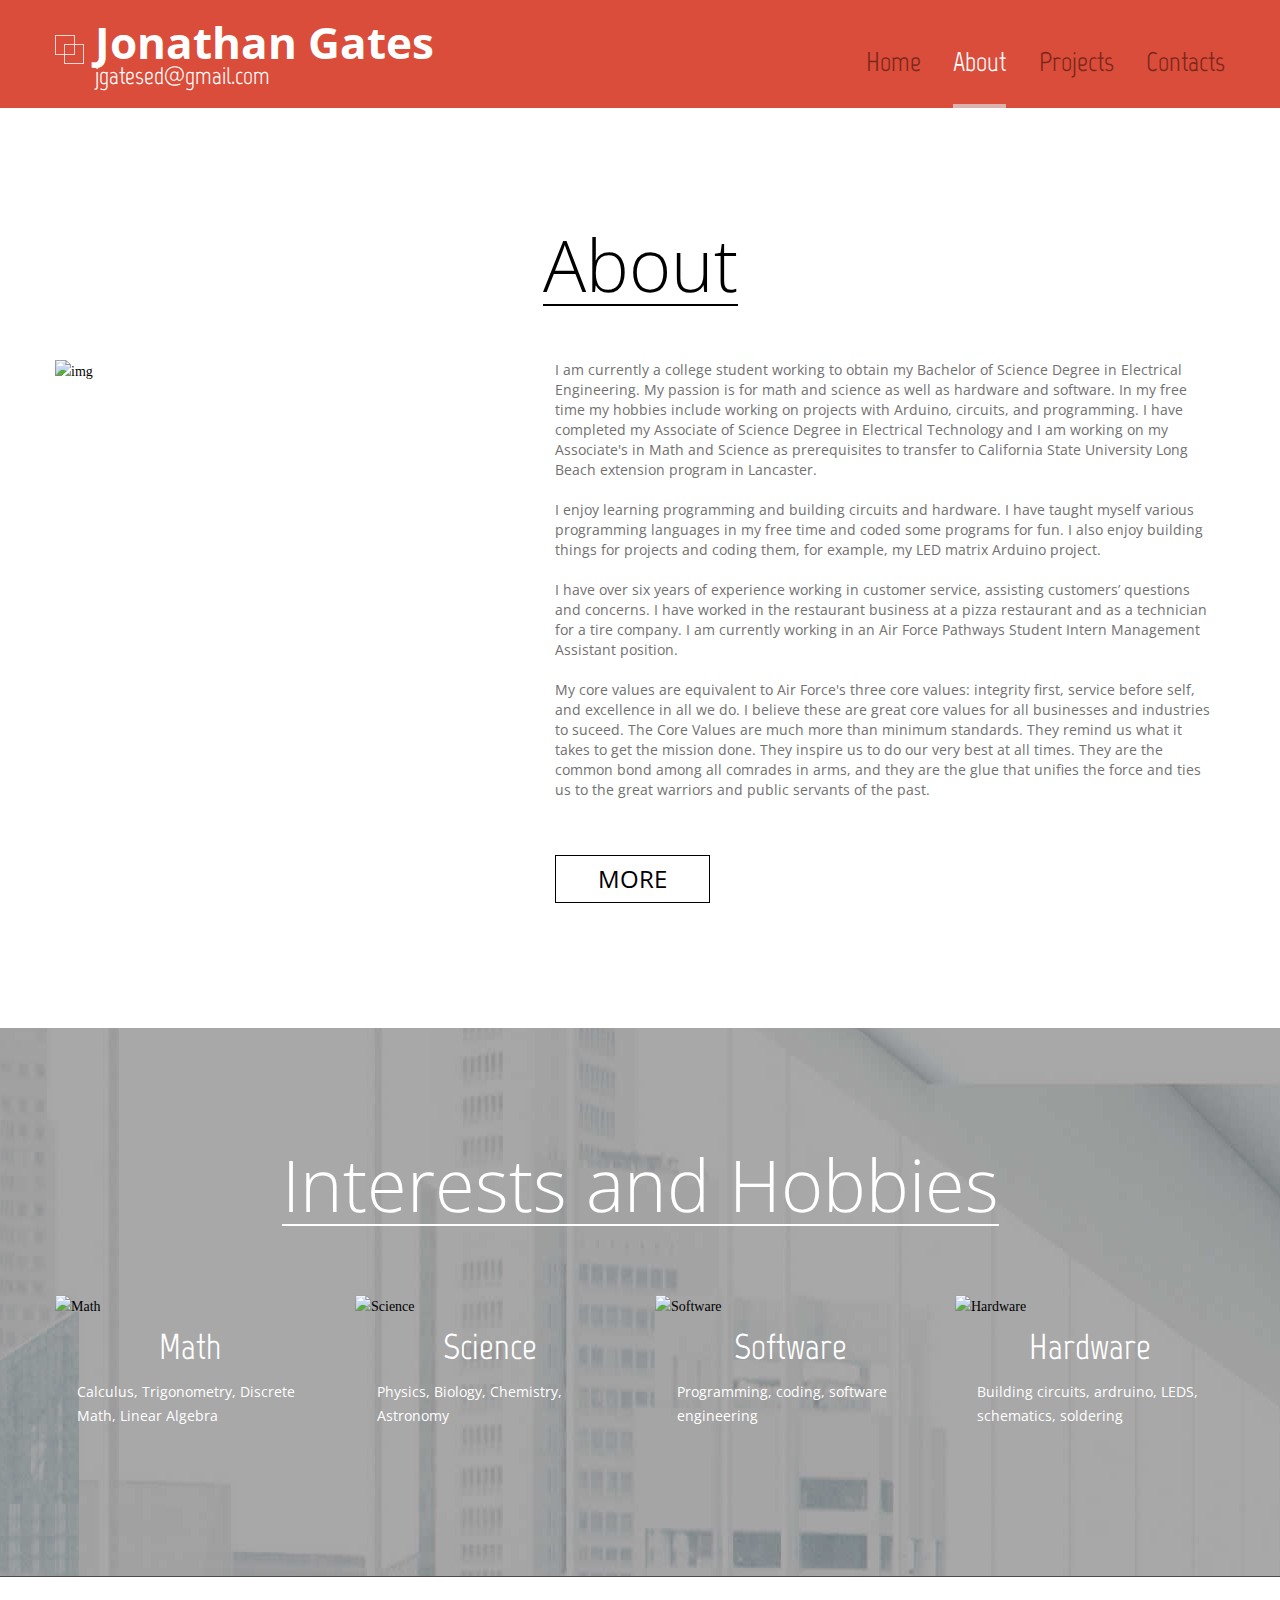
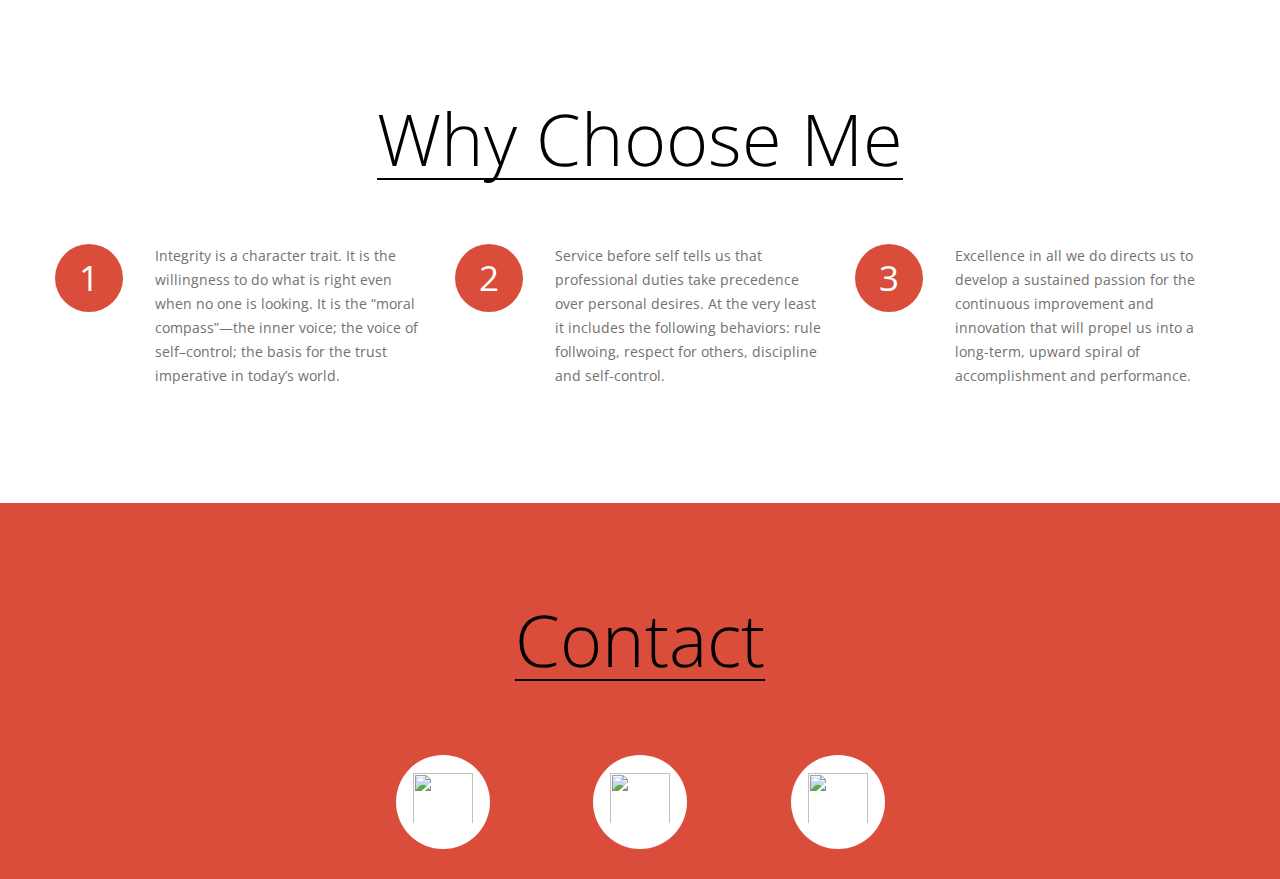
==== commit 967de82b: "Update" ====
--- a/public/index-1.html
+++ b/public/index-1.html
@@ -25,9 +25,9 @@
 	<style>
 		.imageIcon {
 			position: relative;
-			top: 12px;
-			height: 70px;
-			width: 70px;
+			top: 8px;
+			height: 60px;
+			width: 60px;
 		}
 	</style>
 
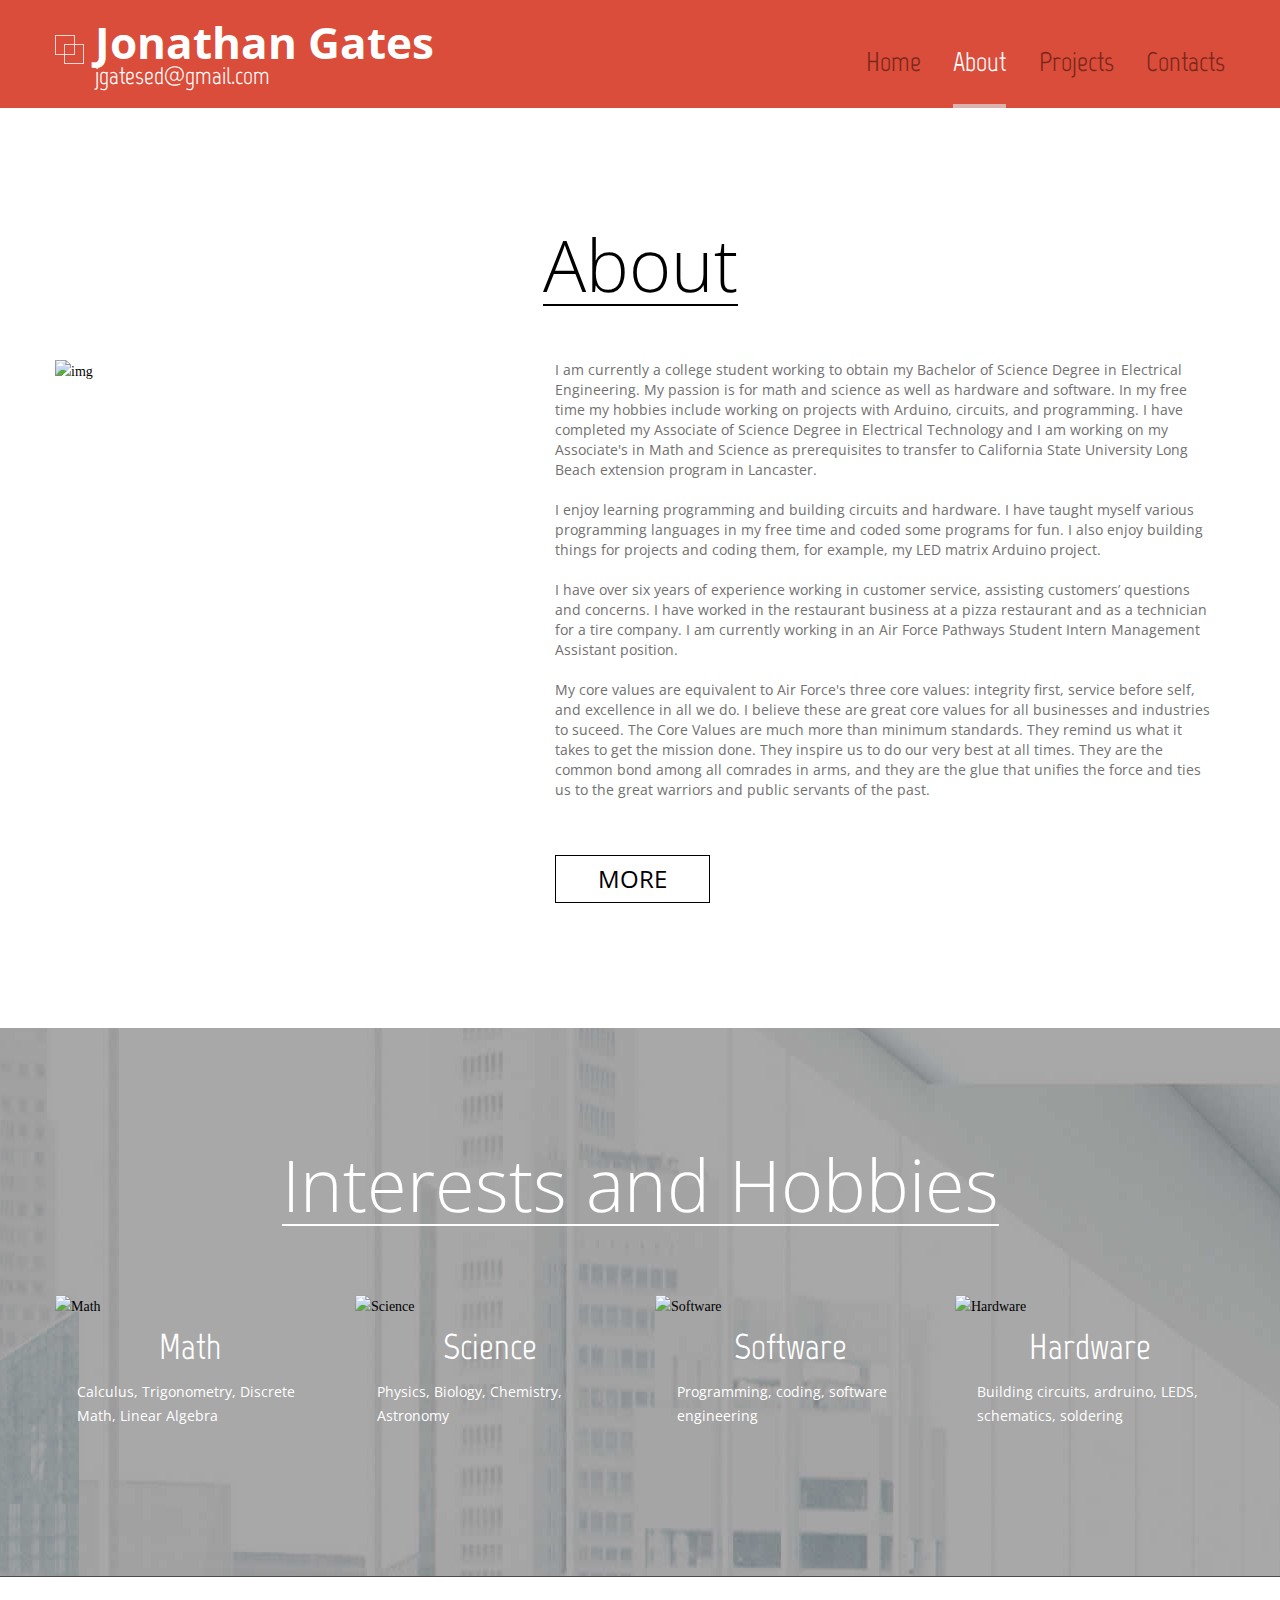
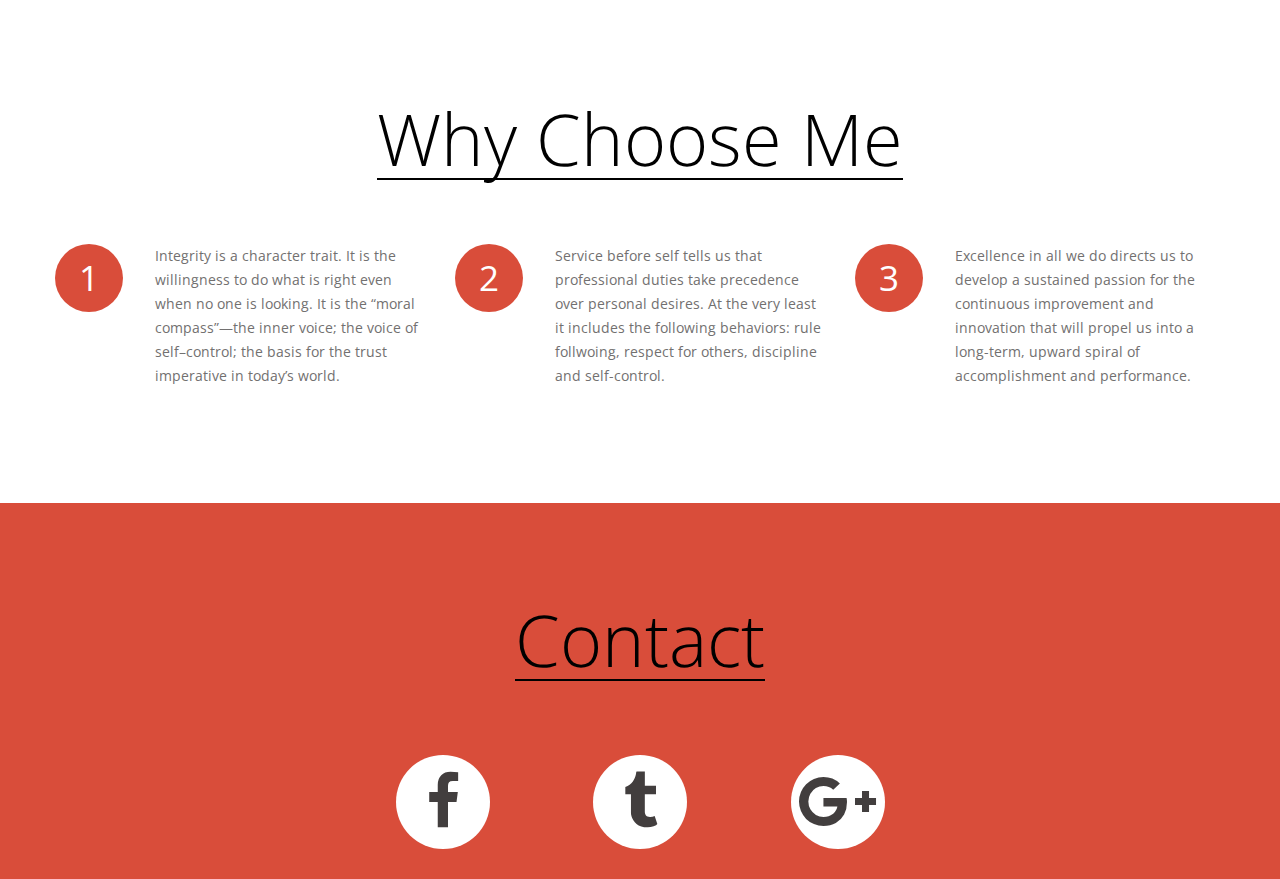
==== commit 8c867020: "Update" ====
--- a/public/index-1.html
+++ b/public/index-1.html
@@ -212,9 +212,9 @@
 		<div class="row">
 			<div class="grid_12 copyright">
 				<h2><span>Contact</span></h2>
-				<a href="/contact" class="btn bd-ra"><img class="imageIcon" src="http://icons.iconarchive.com/icons/uiconstock/socialmedia/256/Email-icon.png" /img></a>
-				<a href="/contact" class="btn bd-ra"><img class="imageIcon" src="https://cdn0.iconfinder.com/data/icons/thin-hardware/57/thin-312_iphone_smart_phone_mobile-512.png" /img></a>
-				<a href="/contact" class="btn bd-ra"><img class="imageIcon" src="http://forums.crackberry.com/attachments/blackberry-z10-f254/143558d1364150890t-icon-105__300x400_location-icon.png" /img></a>
+				<a href="/contact" class="btn bd-ra"><span class="fa fa-facebook"></span></a>
+				<a href="/contact" class="btn bd-ra"><span class="fa fa-tumblr"></span></a>
+				<a href="/contact" class="btn bd-ra"><span class="fa fa-google-plus"></span></a>
 			</div>
 		</div>
 	</div>
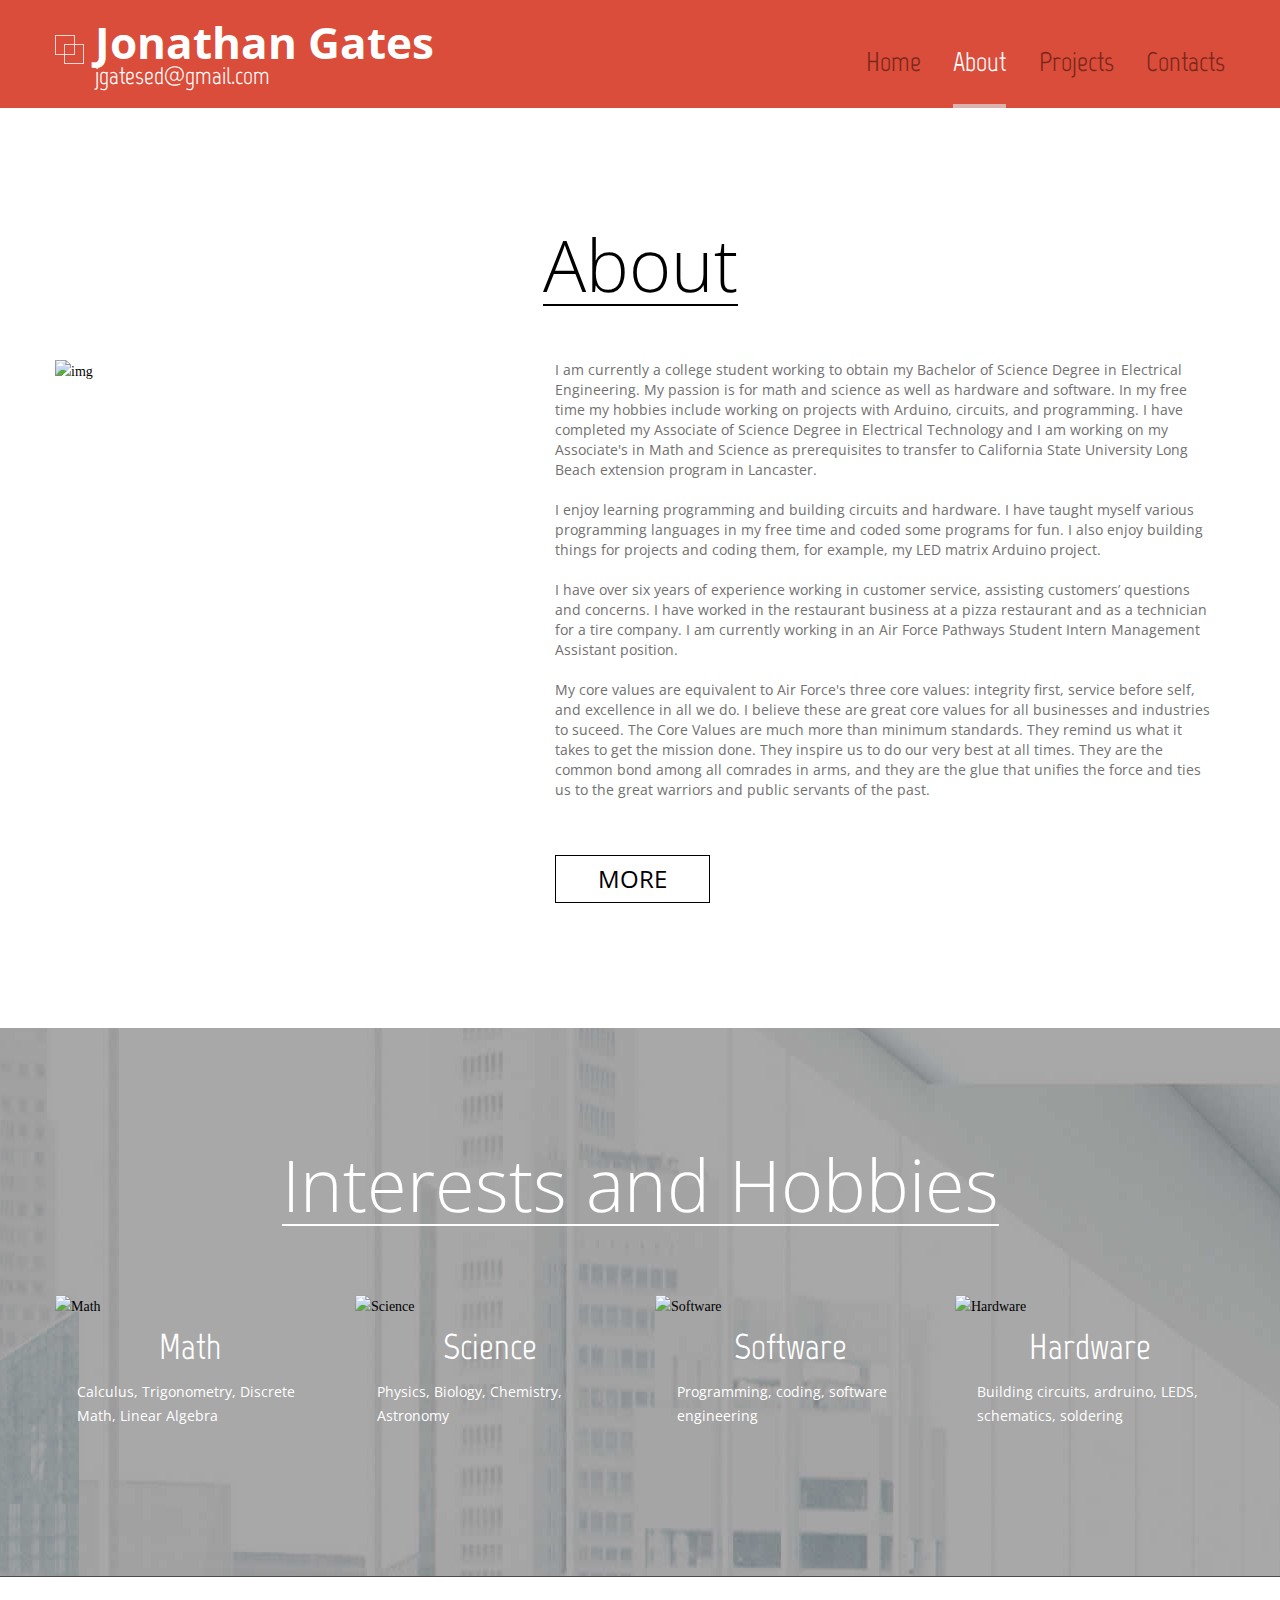
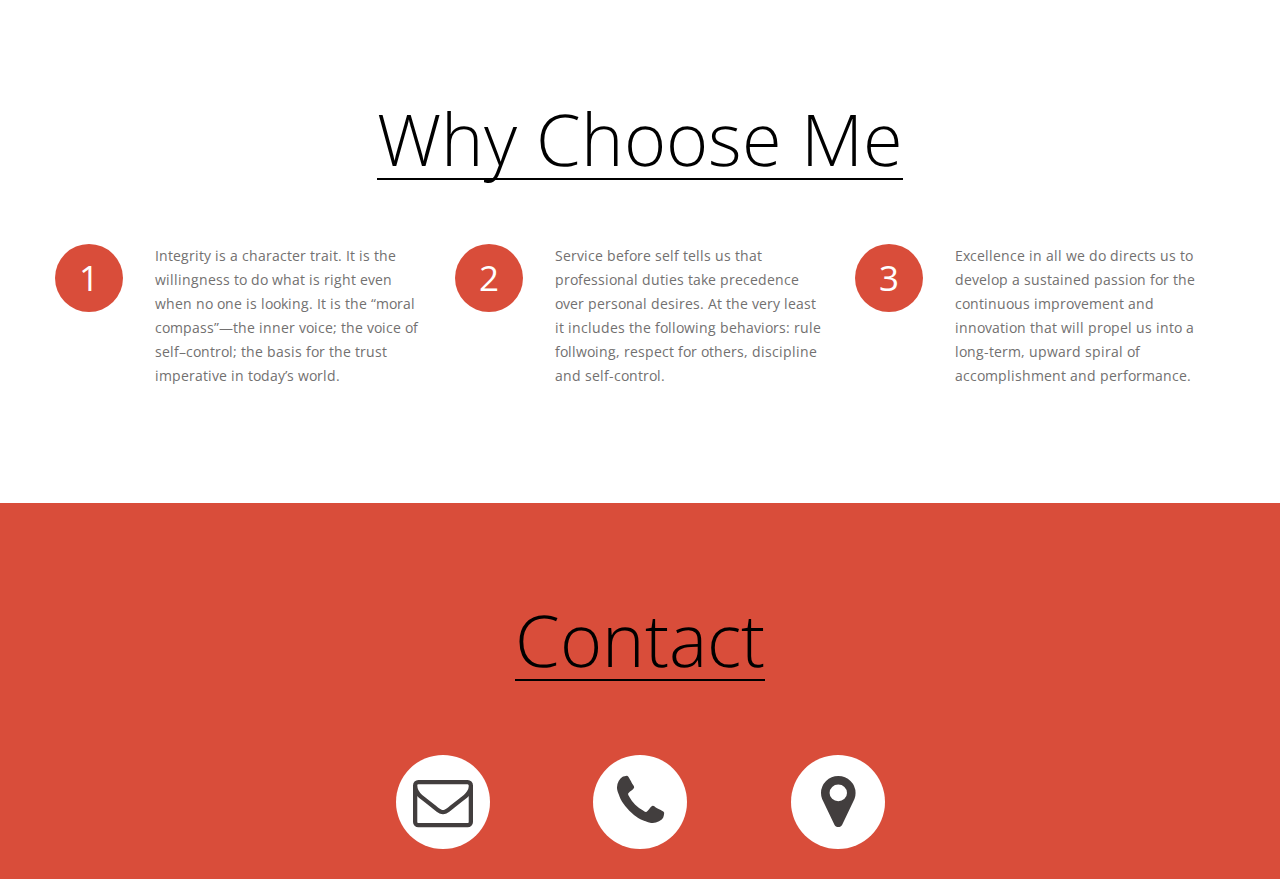
==== commit 42bd23bd: "Update" ====
--- a/public/index-1.html
+++ b/public/index-1.html
@@ -212,9 +212,9 @@
 		<div class="row">
 			<div class="grid_12 copyright">
 				<h2><span>Contact</span></h2>
-				<a href="/contact" class="btn bd-ra"><span class="fa fa-facebook"></span></a>
-				<a href="/contact" class="btn bd-ra"><span class="fa fa-tumblr"></span></a>
-				<a href="/contact" class="btn bd-ra"><span class="fa fa-google-plus"></span></a>
+				<a href="/contact" class="btn bd-ra"><span class="fa fa-envelope-o"></span></a>
+				<a href="/contact" class="btn bd-ra"><span class="fa fa-phone"></span></a>
+				<a href="/contact" class="btn bd-ra"><span class="fa fa-map-marker"></span></a>
 			</div>
 		</div>
 	</div>
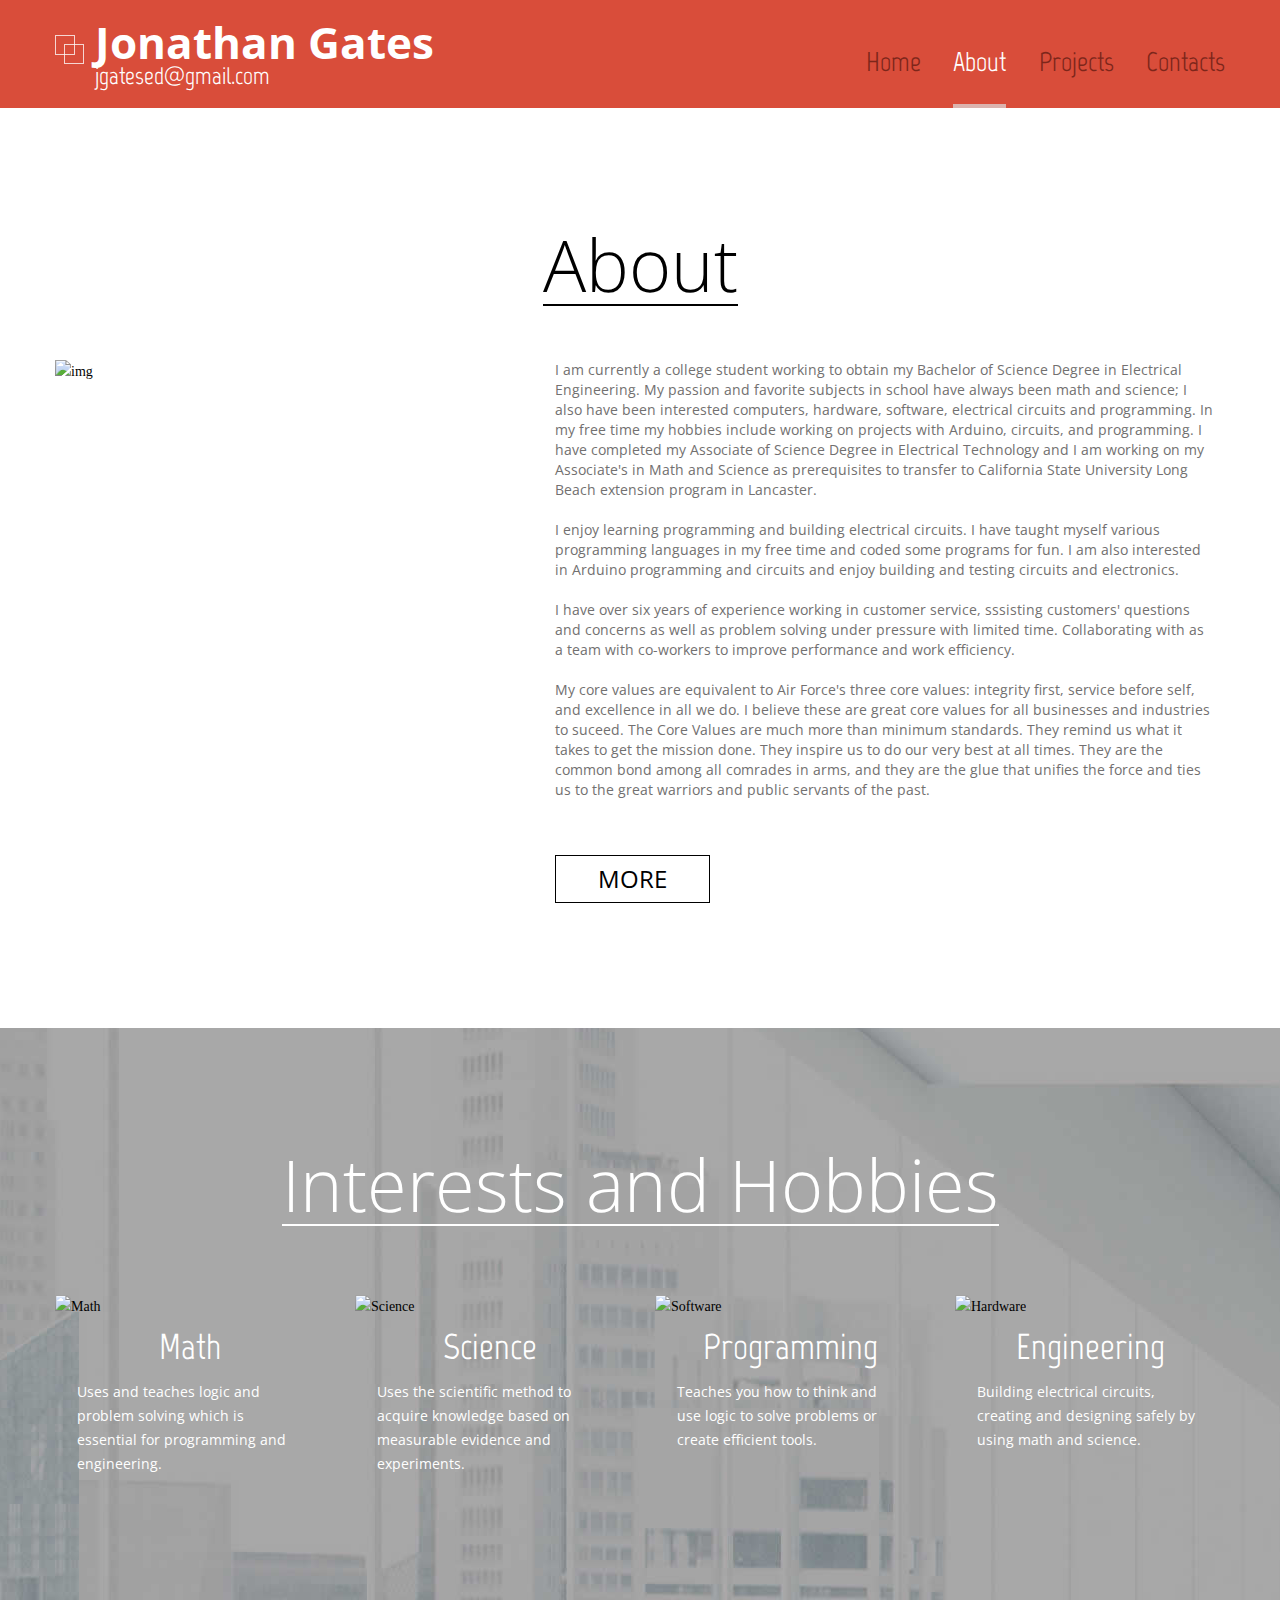
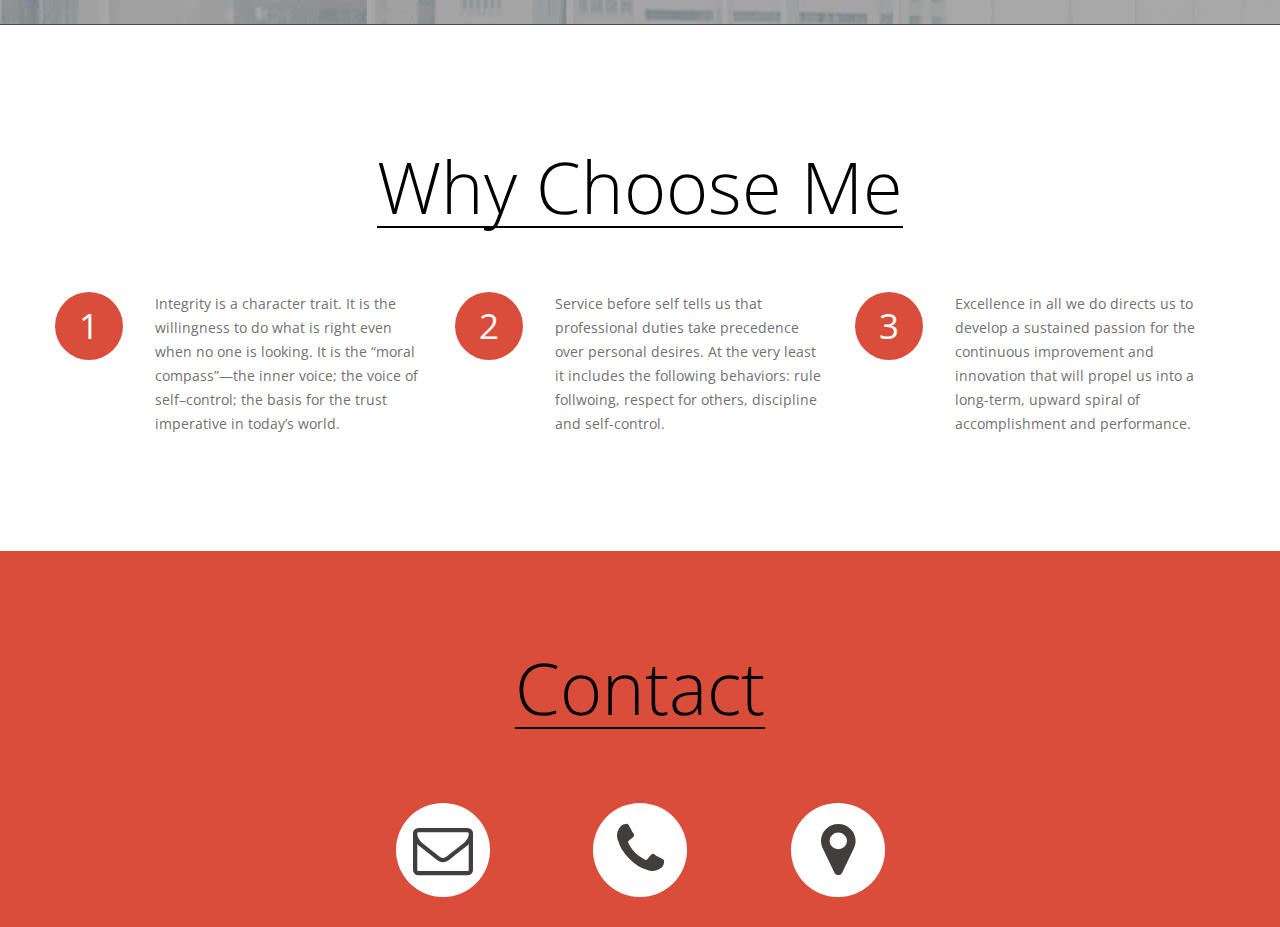
==== commit ac666013: "Update" ====
--- a/public/index-1.html
+++ b/public/index-1.html
@@ -4,7 +4,7 @@
 	<title>About</title>
 	<meta charset="utf-8">
 	<meta name = "format-detection" content = "telephone=no" />
-	<link rel="icon" href="images/favicon.ico" type="image/x-icon">
+	<link rel="icon" href="images/circuitIcon.ico" type="image/x-icon">
 	<link rel="stylesheet" href="css/grid.css">
 	<link rel="stylesheet" href="css/style.css">
 
@@ -114,11 +114,11 @@
 					<div class="img_container"><img src="https://media.licdn.com/mpr/mpr/p/3/005/08c/1cc/0f286f6.jpg" alt="img"></div>
 				</div>
 				<div class="grid_7 preffix_1">
-					<p>I am currently a college student working to obtain my Bachelor of Science Degree in Electrical Engineering. My passion is for math and science as well as hardware and software. In my free time my hobbies include working on projects with Arduino, circuits, and programming. I have completed my Associate of Science Degree in Electrical Technology and I am working on my Associate's in Math and Science as prerequisites to transfer to California State University Long Beach extension program in Lancaster.
+					<p>I am currently a college student working to obtain my Bachelor of Science Degree in Electrical Engineering. My passion and favorite subjects in school have always been math and science; I also have been interested computers, hardware, software, electrical circuits and programming. In my free time my hobbies include working on projects with Arduino, circuits, and programming. I have completed my Associate of Science Degree in Electrical Technology and I am working on my Associate's in Math and Science as prerequisites to transfer to California State University Long Beach extension program in Lancaster.
 					</br></br>
-					I enjoy learning programming and building circuits and hardware. I have taught myself various programming languages in my free time and coded some programs for fun. I also enjoy building things for projects and coding them, for example, my LED matrix Arduino project.
+					I enjoy learning programming and building electrical circuits. I have taught myself various programming languages in my free time and coded some programs for fun. I am also interested in Arduino programming and circuits and enjoy building and testing circuits and electronics.
 					</br></br>
-					I have over six years of experience working in customer service, assisting customers’ questions and concerns. I have worked in the restaurant business at a pizza restaurant and as a technician for a tire company. I am currently working in an Air Force Pathways Student Intern Management Assistant position.
+					I have over six years of experience working in customer service, sssisting customers' questions and concerns as well as problem solving under pressure with limited time. Collaborating with as a team with co-workers to improve performance and work efficiency.
 					</br></br>
 					My core values are equivalent to Air Force's three core values: integrity first, service before self, and excellence in all we do. I believe these are great core values for all businesses and industries to suceed. The Core Values are much more than minimum standards. They remind us what it takes to get the mission done. They inspire us to do our very best at all times. They are the common bond among all comrades in arms, and they are the glue that unifies the force and ties us to the great warriors and public servants of the past.
 					</p>
@@ -140,7 +140,7 @@
 					<article>
 						<div class="img_container"><img src="https://encrypted-tbn1.gstatic.com/images?q=tbn:ANd9GcRGD6PljZv_es7kw5ol5vF3rCpBZctg5aGYUJTtlQoxwd5oAWgqjA" alt="Math"></div>
 						<h4>Math</h4>
-						<p>Calculus, Trigonometry, Discrete Math, Linear Algebra</p>
+						<p>Uses and teaches logic and problem solving which is essential for programming and engineering.</p>
 						</br></br>
 					</article>
 				</div>
@@ -149,7 +149,7 @@
 					<article>
 						<div class="img_container"><img src="https://encrypted-tbn3.gstatic.com/images?q=tbn:ANd9GcSPpHrGq_IhwvBoD0IRjdBQSI3xEO4Vcnty-311tK92mJIV-mmafQ" alt="Science"></div>
 						<h4>Science</h4>
-						<p>Physics, Biology, Chemistry, Astronomy</p>
+						<p>Uses the scientific method to acquire knowledge based on measurable evidence and experiments.</p>
 						</br></br>
 					</article>
 				</div>
@@ -157,8 +157,8 @@
 				<div class="grid_3">
 					<article>
 						<div class="img_container"><img src="https://i.ytimg.com/vi/xABtVjTyN5Q/maxresdefault.jpg" alt="Software"></div>
-						<h4>Software</h4>
-						<p>Programming, coding, software engineering</p>
+						<h4>Programming</h4>
+						<p>Teaches you how to think and use logic to solve problems or create efficient tools.</p>
 						</br></br>
 					</article>
 				</div>
@@ -166,8 +166,8 @@
 				<div class="grid_3">
 					<article>
 						<div class="img_container"><img src="https://www.cs.washington.edu/public_files/hwswinterface.png" alt="Hardware"></div>
-						<h4>Hardware</h4>
-						<p>Building circuits, ardruino, LEDS, schematics, soldering</p>
+						<h4>Engineering</h4>
+						<p>Building electrical circuits, creating and designing safely by using math and science.</p>
 						</br></br>
 					</article>
 				</div>
